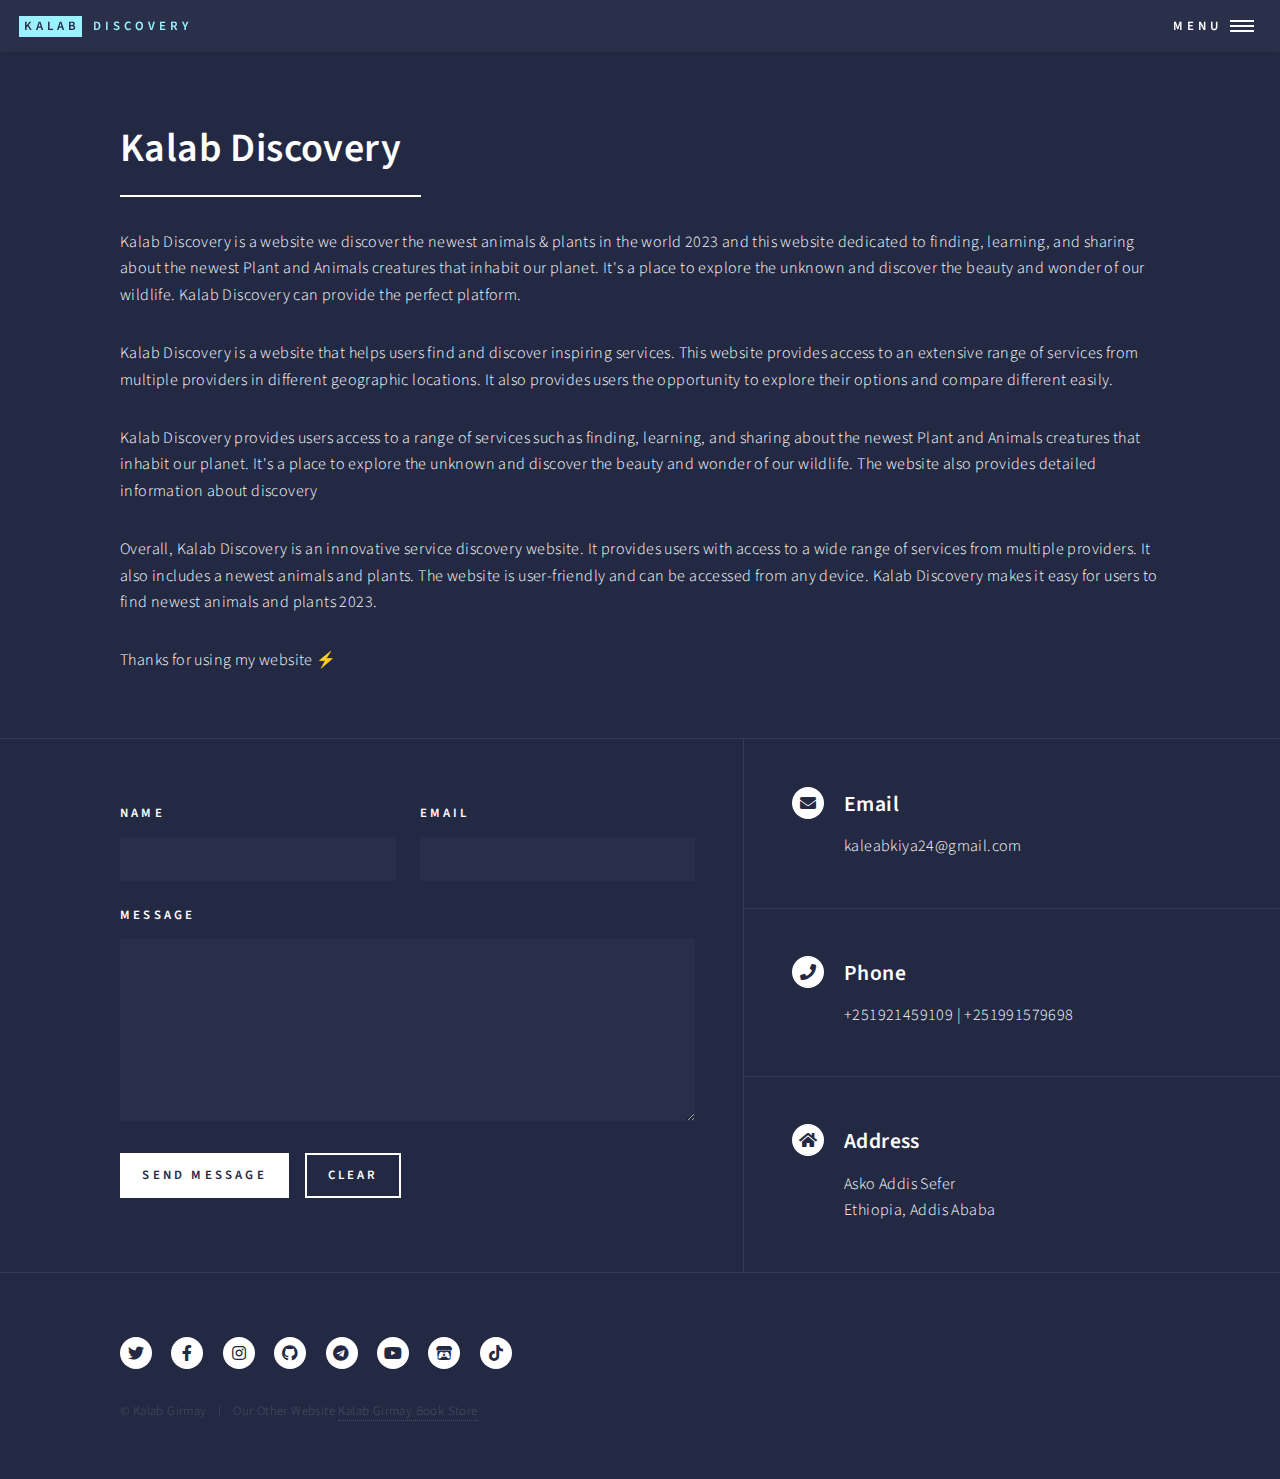
==== about.html @ 13d25054 "Add files via upload" ====
<!DOCTYPE HTML>
<html>
	<head>
		<title>Generic - Forty by HTML5 UP</title>
		<meta charset="utf-8" />
		<meta name="viewport" content="width=device-width, initial-scale=1, user-scalable=no" />
		<link rel="stylesheet" href="assets/css/main.css" />
		<noscript><link rel="stylesheet" href="assets/css/noscript.css" /></noscript>
	</head>
	<body class="is-preload">

		<!-- Wrapper -->
			<div id="wrapper">

				<!-- Header -->
					<header id="header">
						<a href="index.html" class="logo"><strong>Kalab</strong> <span>Discovery</span></a>
						<nav>
							<a href="#menu">Menu</a>
						</nav>
					</header>

				<!-- Menu -->
					<nav id="menu">
						<ul class="links">
							<li><a href="index.html">Home</a></li>
							<li><a href="more.html">More</a></li>
							<li><a href="about.html">About</a></li>
						</ul>
						<ul class="actions stacked">
							<li><a href="more.html" class="button primary fit">Get Started</a></li>
						</ul>
					</nav>

				<!-- Main -->
					<div id="main" class="alt">

						<!-- One -->
							<section id="one">
								<div class="inner">
									<header class="major">
										<h1>Kalab Discovery</h1>
									</header>
									<p>Kalab Discovery is a website we discover the newest animals & plants in the world 2023 and this website dedicated to finding, learning, and sharing about the newest Plant and Animals creatures that inhabit our planet. It's a place to explore the unknown and discover the beauty and wonder of our wildlife. Kalab Discovery can provide the perfect platform.</p>
									<p>Kalab Discovery is a website that helps users find and discover inspiring services. This website provides access to an extensive range of services from multiple providers in different geographic locations. It also provides users the opportunity to explore their options and compare different easily.</p>
									<p>Kalab Discovery provides users access to a range of services such as finding, learning, and sharing about the newest Plant and Animals creatures that inhabit our planet. It's a place to explore the unknown and discover the beauty and wonder of our wildlife. The website also provides detailed information about discovery</p>
									<p>Overall, Kalab Discovery is an innovative service discovery website. It provides users with access to a wide range of services from multiple providers. It also includes a newest animals and plants. The website is user-friendly and can be accessed from any device. Kalab Discovery makes it easy for users to find newest animals and plants 2023.</p>
									<p>Thanks for using my website ⚡</p>
								</div>
							</section>

					</div>

				<!-- Contact -->
					<section id="contact">
						<div class="inner">
							<section>
								<form method="post" action="#">
									<div class="fields">
										<div class="field half">
											<label for="name">Name</label>
											<input type="text" name="name" id="name" />
										</div>
										<div class="field half">
											<label for="email">Email</label>
											<input type="text" name="email" id="email" />
										</div>
										<div class="field">
											<label for="message">Message</label>
											<textarea name="message" id="message" rows="6"></textarea>
										</div>
									</div>
									<ul class="actions">
										<li><input type="submit" value="Send Message" class="primary" /></li>
										<li><input type="reset" value="Clear" /></li>
									</ul>
								</form>
							</section>
							<section class="split">
								<section>
									<div class="contact-method">
										<span class="icon solid alt fa-envelope"></span>
										<h3>Email</h3>
										<span>kaleabkiya24@gmail.com</a>
									</div>
								</section>
								<section>
									<div class="contact-method">
										<span class="icon solid alt fa-phone"></span>
										<h3>Phone</h3>
										<span>+251921459109 | +251991579698</span>
									</div>
								</section>
								<section>
									<div class="contact-method">
										<span class="icon solid alt fa-home"></span>
										<h3>Address</h3>
										<span>Asko Addis Sefer<br />
										Ethiopia, Addis Ababa</span>
									</div>
								</section>
							</section>
						</div>
					</section>

				<!-- Footer -->
					<footer id="footer">
						<div class="inner">
							<ul class="icons">
								<li><a href="https://twitter.com/KingKiya12" class="icon brands alt fa-twitter"><span class="label">Twitter</span></a></li>
								<li><a href="https://www.facebook.com/profile.php?id=100091418760547" class="icon brands alt fa-facebook-f"><span class="label">Facebook</span></a></li>
								<li><a href="https://www.instagram.com/kingkiya22/" class="icon brands alt fa-instagram"><span class="label">Instagram</span></a></li>
								<li><a href="https://github.com/KingKiya" class="icon brands alt fa-github"><span class="label">GitHub</span></a></li>
								<li><a href="http://t.me/kingkiya24" class="icon brands alt fa-telegram"><span class="label">Telegram</span></a></li>
								<li><a href="https://youtube.com/@KingKiya24" class="icon brands alt fa-youtube"><span class="label">Youtube</span></a></li>
								<li><a href="https://kingkiya.itch.io/bcb" class="icon brands alt fa-itch-io"><span class="label">Itch.io</span></a></li>
								<li><a href="https://www.tiktok.com/@kdkiya24" class="icon brands alt fa-tiktok"><span class="label">Tiktok</span></a></li>
							</ul>
							<ul class="copyright">
								<li>&copy; Kalab Girmay</li><li>Our Other Website <a href="https://kingkiya.github.io/KalabGirmayBookStore/">Kalab Girmay Book Store</a></li>
							</ul>
						</div>
					</footer>

			</div>

		<!-- Scripts -->
			<script src="assets/js/jquery.min.js"></script>
			<script src="assets/js/jquery.scrolly.min.js"></script>
			<script src="assets/js/jquery.scrollex.min.js"></script>
			<script src="assets/js/browser.min.js"></script>
			<script src="assets/js/breakpoints.min.js"></script>
			<script src="assets/js/util.js"></script>
			<script src="assets/js/main.js"></script>

	</body>
</html>
---- assets/css/main.css ----
@import url(fontawesome-all.min.css);
@import url("https://fonts.googleapis.com/css?family=Source+Sans+Pro:300,300italic,600,600italic");



html, body, div, span, applet, object,
iframe, h1, h2, h3, h4, h5, h6, p, blockquote,
pre, a, abbr, acronym, address, big, cite,
code, del, dfn, em, img, ins, kbd, q, s, samp,
small, strike, strong, sub, sup, tt, var, b,
u, i, center, dl, dt, dd, ol, ul, li, fieldset,
form, label, legend, table, caption, tbody,
tfoot, thead, tr, th, td, article, aside,
canvas, details, embed, figure, figcaption,
footer, header, hgroup, menu, nav, output, ruby,
section, summary, time, mark, audio, video {
	margin: 0;
	padding: 0;
	border: 0;
	font-size: 100%;
	font: inherit;
	vertical-align: baseline;}

article, aside, details, figcaption, figure,
footer, header, hgroup, menu, nav, section {
	display: block;}

body {
	line-height: 1;
}

ol, ul {
	list-style: none;
}

blockquote, q {
	quotes: none;
}

	blockquote:before, blockquote:after, q:before, q:after {
		content: '';
		content: none;
	}

table {
	border-collapse: collapse;
	border-spacing: 0;
}

body {
	-webkit-text-size-adjust: none;
}

mark {
	background-color: transparent;
	color: inherit;
}

input::-moz-focus-inner {
	border: 0;
	padding: 0;
}

input, select, textarea {
	-moz-appearance: none;
	-webkit-appearance: none;
	-ms-appearance: none;
	appearance: none;
}

/* Basic */

	@-ms-viewport {
		width: device-width;
	}

	body {
		-ms-overflow-style: scrollbar;
	}

	@media screen and (max-width: 480px) {

		html, body {
			min-width: 320px;
		}

	}

	html {
		box-sizing: border-box;
	}

	*, *:before, *:after {
		box-sizing: inherit;
	}

	body {
		background: #242943;
	}

		body.is-preload *, body.is-preload *:before, body.is-preload *:after {
			-moz-animation: none !important;
			-webkit-animation: none !important;
			-ms-animation: none !important;
			animation: none !important;
			-moz-transition: none !important;
			-webkit-transition: none !important;
			-ms-transition: none !important;
			transition: none !important;
		}

/* Type */

	body, input, select, textarea {
		color: #ffffff;
		font-family: "Source Sans Pro", Helvetica, sans-serif;
		font-size: 17pt;
		font-weight: 300;
		letter-spacing: 0.025em;
		line-height: 1.65;
	}

		@media screen and (max-width: 1680px) {

			body, input, select, textarea {
				font-size: 14pt;
			}

		}

		@media screen and (max-width: 1280px) {

			body, input, select, textarea {
				font-size: 12pt;
			}

		}

		@media screen and (max-width: 360px) {

			body, input, select, textarea {
				font-size: 11pt;
			}

		}

	a {
		-moz-transition: color 0.2s ease-in-out, border-bottom-color 0.2s ease-in-out;
		-webkit-transition: color 0.2s ease-in-out, border-bottom-color 0.2s ease-in-out;
		-ms-transition: color 0.2s ease-in-out, border-bottom-color 0.2s ease-in-out;
		transition: color 0.2s ease-in-out, border-bottom-color 0.2s ease-in-out;
		border-bottom: dotted 1px;
		color: inherit;
		text-decoration: none;
	}

		a:hover {
			border-bottom-color: transparent;
			color: #9bf1ff !important;
		}

		a:active {
			color: #53e3fb !important;
		}

	strong, b {
		color: #ffffff;
		font-weight: 600;
	}

	em, i {
		font-style: italic;
	}

	p {
		margin: 0 0 2em 0;
	}

	h1, h2, h3, h4, h5, h6 {
		color: #ffffff;
		font-weight: 600;
		line-height: 1.65;
		margin: 0 0 1em 0;
	}

		h1 a, h2 a, h3 a, h4 a, h5 a, h6 a {
			color: inherit;
			border-bottom: 0;
		}

	h1 {
		font-size: 2.5em;
	}

	h2 {
		font-size: 1.75em;
	}

	h3 {
		font-size: 1.35em;
	}

	h4 {
		font-size: 1.1em;
	}

	h5 {
		font-size: 0.9em;
	}

	h6 {
		font-size: 0.7em;
	}

	@media screen and (max-width: 736px) {

		h1 {
			font-size: 2em;
		}

		h2 {
			font-size: 1.5em;
		}

		h3 {
			font-size: 1.25em;
		}

	}

	sub {
		font-size: 0.8em;
		position: relative;
		top: 0.5em;
	}

	sup {
		font-size: 0.8em;
		position: relative;
		top: -0.5em;
	}

	blockquote {
		border-left: solid 4px rgba(212, 212, 255, 0.1);
		font-style: italic;
		margin: 0 0 2em 0;
		padding: 0.5em 0 0.5em 2em;
	}

	code {
		background: rgba(212, 212, 255, 0.035);
		font-family: "Courier New", monospace;
		font-size: 0.9em;
		margin: 0 0.25em;
		padding: 0.25em 0.65em;
	}

	pre {
		-webkit-overflow-scrolling: touch;
		font-family: "Courier New", monospace;
		font-size: 0.9em;
		margin: 0 0 2em 0;
	}

		pre code {
			display: block;
			line-height: 1.75;
			padding: 1em 1.5em;
			overflow-x: auto;
		}

	hr {
		border: 0;
		border-bottom: solid 1px rgba(212, 212, 255, 0.1);
		margin: 2em 0;
	}

		hr.major {
			margin: 3em 0;
		}

	.align-left {
		text-align: left;
	}

	.align-center {
		text-align: center;
	}

	.align-right {
		text-align: right;
	}

/* Row */

	.row {
		display: flex;
		flex-wrap: wrap;
		box-sizing: border-box;
		align-items: stretch;
	}

		.row > * {
			box-sizing: border-box;
		}

		.row.gtr-uniform > * > :last-child {
			margin-bottom: 0;
		}

		.row.aln-left {
			justify-content: flex-start;
		}

		.row.aln-center {
			justify-content: center;
		}

		.row.aln-right {
			justify-content: flex-end;
		}

		.row.aln-top {
			align-items: flex-start;
		}

		.row.aln-middle {
			align-items: center;
		}

		.row.aln-bottom {
			align-items: flex-end;
		}

		.row > .imp {
			order: -1;
		}

		.row > .col-1 {
			width: 8.33333%;
		}

		.row > .off-1 {
			margin-left: 8.33333%;
		}

		.row > .col-2 {
			width: 16.66667%;
		}

		.row > .off-2 {
			margin-left: 16.66667%;
		}

		.row > .col-3 {
			width: 25%;
		}

		.row > .off-3 {
			margin-left: 25%;
		}

		.row > .col-4 {
			width: 33.33333%;
		}

		.row > .off-4 {
			margin-left: 33.33333%;
		}

		.row > .col-5 {
			width: 41.66667%;
		}

		.row > .off-5 {
			margin-left: 41.66667%;
		}

		.row > .col-6 {
			width: 50%;
		}

		.row > .off-6 {
			margin-left: 50%;
		}

		.row > .col-7 {
			width: 58.33333%;
		}

		.row > .off-7 {
			margin-left: 58.33333%;
		}

		.row > .col-8 {
			width: 66.66667%;
		}

		.row > .off-8 {
			margin-left: 66.66667%;
		}

		.row > .col-9 {
			width: 75%;
		}

		.row > .off-9 {
			margin-left: 75%;
		}

		.row > .col-10 {
			width: 83.33333%;
		}

		.row > .off-10 {
			margin-left: 83.33333%;
		}

		.row > .col-11 {
			width: 91.66667%;
		}

		.row > .off-11 {
			margin-left: 91.66667%;
		}

		.row > .col-12 {
			width: 100%;
		}

		.row > .off-12 {
			margin-left: 100%;
		}

		.row.gtr-0 {
			margin-top: 0;
			margin-left: 0em;
		}

			.row.gtr-0 > * {
				padding: 0 0 0 0em;
			}

			.row.gtr-0.gtr-uniform {
				margin-top: 0em;
			}

				.row.gtr-0.gtr-uniform > * {
					padding-top: 0em;
				}

		.row.gtr-25 {
			margin-top: 0;
			margin-left: -0.5em;
		}

			.row.gtr-25 > * {
				padding: 0 0 0 0.5em;
			}

			.row.gtr-25.gtr-uniform {
				margin-top: -0.5em;
			}

				.row.gtr-25.gtr-uniform > * {
					padding-top: 0.5em;
				}

		.row.gtr-50 {
			margin-top: 0;
			margin-left: -1em;
		}

			.row.gtr-50 > * {
				padding: 0 0 0 1em;
			}

			.row.gtr-50.gtr-uniform {
				margin-top: -1em;
			}

				.row.gtr-50.gtr-uniform > * {
					padding-top: 1em;
				}

		.row {
			margin-top: 0;
			margin-left: -2em;
		}

			.row > * {
				padding: 0 0 0 2em;
			}

			.row.gtr-uniform {
				margin-top: -2em;
			}

				.row.gtr-uniform > * {
					padding-top: 2em;
				}

		.row.gtr-150 {
			margin-top: 0;
			margin-left: -3em;
		}

			.row.gtr-150 > * {
				padding: 0 0 0 3em;
			}

			.row.gtr-150.gtr-uniform {
				margin-top: -3em;
			}

				.row.gtr-150.gtr-uniform > * {
					padding-top: 3em;
				}

		.row.gtr-200 {
			margin-top: 0;
			margin-left: -4em;
		}

			.row.gtr-200 > * {
				padding: 0 0 0 4em;
			}

			.row.gtr-200.gtr-uniform {
				margin-top: -4em;
			}

				.row.gtr-200.gtr-uniform > * {
					padding-top: 4em;
				}

		@media screen and (max-width: 1680px) {

			.row {
				display: flex;
				flex-wrap: wrap;
				box-sizing: border-box;
				align-items: stretch;
			}

				.row > * {
					box-sizing: border-box;
				}

				.row.gtr-uniform > * > :last-child {
					margin-bottom: 0;
				}

				.row.aln-left {
					justify-content: flex-start;
				}

				.row.aln-center {
					justify-content: center;
				}

				.row.aln-right {
					justify-content: flex-end;
				}

				.row.aln-top {
					align-items: flex-start;
				}

				.row.aln-middle {
					align-items: center;
				}

				.row.aln-bottom {
					align-items: flex-end;
				}

				.row > .imp-xlarge {
					order: -1;
				}

				.row > .col-1-xlarge {
					width: 8.33333%;
				}

				.row > .off-1-xlarge {
					margin-left: 8.33333%;
				}

				.row > .col-2-xlarge {
					width: 16.66667%;
				}

				.row > .off-2-xlarge {
					margin-left: 16.66667%;
				}

				.row > .col-3-xlarge {
					width: 25%;
				}

				.row > .off-3-xlarge {
					margin-left: 25%;
				}

				.row > .col-4-xlarge {
					width: 33.33333%;
				}

				.row > .off-4-xlarge {
					margin-left: 33.33333%;
				}

				.row > .col-5-xlarge {
					width: 41.66667%;
				}

				.row > .off-5-xlarge {
					margin-left: 41.66667%;
				}

				.row > .col-6-xlarge {
					width: 50%;
				}

				.row > .off-6-xlarge {
					margin-left: 50%;
				}

				.row > .col-7-xlarge {
					width: 58.33333%;
				}

				.row > .off-7-xlarge {
					margin-left: 58.33333%;
				}

				.row > .col-8-xlarge {
					width: 66.66667%;
				}

				.row > .off-8-xlarge {
					margin-left: 66.66667%;
				}

				.row > .col-9-xlarge {
					width: 75%;
				}

				.row > .off-9-xlarge {
					margin-left: 75%;
				}

				.row > .col-10-xlarge {
					width: 83.33333%;
				}

				.row > .off-10-xlarge {
					margin-left: 83.33333%;
				}

				.row > .col-11-xlarge {
					width: 91.66667%;
				}

				.row > .off-11-xlarge {
					margin-left: 91.66667%;
				}

				.row > .col-12-xlarge {
					width: 100%;
				}

				.row > .off-12-xlarge {
					margin-left: 100%;
				}

				.row.gtr-0 {
					margin-top: 0;
					margin-left: 0em;
				}

					.row.gtr-0 > * {
						padding: 0 0 0 0em;
					}

					.row.gtr-0.gtr-uniform {
						margin-top: 0em;
					}

						.row.gtr-0.gtr-uniform > * {
							padding-top: 0em;
						}

				.row.gtr-25 {
					margin-top: 0;
					margin-left: -0.5em;
				}

					.row.gtr-25 > * {
						padding: 0 0 0 0.5em;
					}

					.row.gtr-25.gtr-uniform {
						margin-top: -0.5em;
					}

						.row.gtr-25.gtr-uniform > * {
							padding-top: 0.5em;
						}

				.row.gtr-50 {
					margin-top: 0;
					margin-left: -1em;
				}

					.row.gtr-50 > * {
						padding: 0 0 0 1em;
					}

					.row.gtr-50.gtr-uniform {
						margin-top: -1em;
					}

						.row.gtr-50.gtr-uniform > * {
							padding-top: 1em;
						}

				.row {
					margin-top: 0;
					margin-left: -2em;
				}

					.row > * {
						padding: 0 0 0 2em;
					}

					.row.gtr-uniform {
						margin-top: -2em;
					}

						.row.gtr-uniform > * {
							padding-top: 2em;
						}

				.row.gtr-150 {
					margin-top: 0;
					margin-left: -3em;
				}

					.row.gtr-150 > * {
						padding: 0 0 0 3em;
					}

					.row.gtr-150.gtr-uniform {
						margin-top: -3em;
					}

						.row.gtr-150.gtr-uniform > * {
							padding-top: 3em;
						}

				.row.gtr-200 {
					margin-top: 0;
					margin-left: -4em;
				}

					.row.gtr-200 > * {
						padding: 0 0 0 4em;
					}

					.row.gtr-200.gtr-uniform {
						margin-top: -4em;
					}

						.row.gtr-200.gtr-uniform > * {
							padding-top: 4em;
						}

		}

		@media screen and (max-width: 1280px) {

			.row {
				display: flex;
				flex-wrap: wrap;
				box-sizing: border-box;
				align-items: stretch;
			}

				.row > * {
					box-sizing: border-box;
				}

				.row.gtr-uniform > * > :last-child {
					margin-bottom: 0;
				}

				.row.aln-left {
					justify-content: flex-start;
				}

				.row.aln-center {
					justify-content: center;
				}

				.row.aln-right {
					justify-content: flex-end;
				}

				.row.aln-top {
					align-items: flex-start;
				}

				.row.aln-middle {
					align-items: center;
				}

				.row.aln-bottom {
					align-items: flex-end;
				}

				.row > .imp-large {
					order: -1;
				}

				.row > .col-1-large {
					width: 8.33333%;
				}

				.row > .off-1-large {
					margin-left: 8.33333%;
				}

				.row > .col-2-large {
					width: 16.66667%;
				}

				.row > .off-2-large {
					margin-left: 16.66667%;
				}

				.row > .col-3-large {
					width: 25%;
				}

				.row > .off-3-large {
					margin-left: 25%;
				}

				.row > .col-4-large {
					width: 33.33333%;
				}

				.row > .off-4-large {
					margin-left: 33.33333%;
				}

				.row > .col-5-large {
					width: 41.66667%;
				}

				.row > .off-5-large {
					margin-left: 41.66667%;
				}

				.row > .col-6-large {
					width: 50%;
				}

				.row > .off-6-large {
					margin-left: 50%;
				}

				.row > .col-7-large {
					width: 58.33333%;
				}

				.row > .off-7-large {
					margin-left: 58.33333%;
				}

				.row > .col-8-large {
					width: 66.66667%;
				}

				.row > .off-8-large {
					margin-left: 66.66667%;
				}

				.row > .col-9-large {
					width: 75%;
				}

				.row > .off-9-large {
					margin-left: 75%;
				}

				.row > .col-10-large {
					width: 83.33333%;
				}

				.row > .off-10-large {
					margin-left: 83.33333%;
				}

				.row > .col-11-large {
					width: 91.66667%;
				}

				.row > .off-11-large {
					margin-left: 91.66667%;
				}

				.row > .col-12-large {
					width: 100%;
				}

				.row > .off-12-large {
					margin-left: 100%;
				}

				.row.gtr-0 {
					margin-top: 0;
					margin-left: 0em;
				}

					.row.gtr-0 > * {
						padding: 0 0 0 0em;
					}

					.row.gtr-0.gtr-uniform {
						margin-top: 0em;
					}

						.row.gtr-0.gtr-uniform > * {
							padding-top: 0em;
						}

				.row.gtr-25 {
					margin-top: 0;
					margin-left: -0.375em;
				}

					.row.gtr-25 > * {
						padding: 0 0 0 0.375em;
					}

					.row.gtr-25.gtr-uniform {
						margin-top: -0.375em;
					}

						.row.gtr-25.gtr-uniform > * {
							padding-top: 0.375em;
						}

				.row.gtr-50 {
					margin-top: 0;
					margin-left: -0.75em;
				}

					.row.gtr-50 > * {
						padding: 0 0 0 0.75em;
					}

					.row.gtr-50.gtr-uniform {
						margin-top: -0.75em;
					}

						.row.gtr-50.gtr-uniform > * {
							padding-top: 0.75em;
						}

				.row {
					margin-top: 0;
					margin-left: -1.5em;
				}

					.row > * {
						padding: 0 0 0 1.5em;
					}

					.row.gtr-uniform {
						margin-top: -1.5em;
					}

						.row.gtr-uniform > * {
							padding-top: 1.5em;
						}

				.row.gtr-150 {
					margin-top: 0;
					margin-left: -2.25em;
				}

					.row.gtr-150 > * {
						padding: 0 0 0 2.25em;
					}

					.row.gtr-150.gtr-uniform {
						margin-top: -2.25em;
					}

						.row.gtr-150.gtr-uniform > * {
							padding-top: 2.25em;
						}

				.row.gtr-200 {
					margin-top: 0;
					margin-left: -3em;
				}

					.row.gtr-200 > * {
						padding: 0 0 0 3em;
					}

					.row.gtr-200.gtr-uniform {
						margin-top: -3em;
					}

						.row.gtr-200.gtr-uniform > * {
							padding-top: 3em;
						}

		}

		@media screen and (max-width: 980px) {

			.row {
				display: flex;
				flex-wrap: wrap;
				box-sizing: border-box;
				align-items: stretch;
			}

				.row > * {
					box-sizing: border-box;
				}

				.row.gtr-uniform > * > :last-child {
					margin-bottom: 0;
				}

				.row.aln-left {
					justify-content: flex-start;
				}

				.row.aln-center {
					justify-content: center;
				}

				.row.aln-right {
					justify-content: flex-end;
				}

				.row.aln-top {
					align-items: flex-start;
				}

				.row.aln-middle {
					align-items: center;
				}

				.row.aln-bottom {
					align-items: flex-end;
				}

				.row > .imp-medium {
					order: -1;
				}

				.row > .col-1-medium {
					width: 8.33333%;
				}

				.row > .off-1-medium {
					margin-left: 8.33333%;
				}

				.row > .col-2-medium {
					width: 16.66667%;
				}

				.row > .off-2-medium {
					margin-left: 16.66667%;
				}

				.row > .col-3-medium {
					width: 25%;
				}

				.row > .off-3-medium {
					margin-left: 25%;
				}

				.row > .col-4-medium {
					width: 33.33333%;
				}

				.row > .off-4-medium {
					margin-left: 33.33333%;
				}

				.row > .col-5-medium {
					width: 41.66667%;
				}

				.row > .off-5-medium {
					margin-left: 41.66667%;
				}

				.row > .col-6-medium {
					width: 50%;
				}

				.row > .off-6-medium {
					margin-left: 50%;
				}

				.row > .col-7-medium {
					width: 58.33333%;
				}

				.row > .off-7-medium {
					margin-left: 58.33333%;
				}

				.row > .col-8-medium {
					width: 66.66667%;
				}

				.row > .off-8-medium {
					margin-left: 66.66667%;
				}

				.row > .col-9-medium {
					width: 75%;
				}

				.row > .off-9-medium {
					margin-left: 75%;
				}

				.row > .col-10-medium {
					width: 83.33333%;
				}

				.row > .off-10-medium {
					margin-left: 83.33333%;
				}

				.row > .col-11-medium {
					width: 91.66667%;
				}

				.row > .off-11-medium {
					margin-left: 91.66667%;
				}

				.row > .col-12-medium {
					width: 100%;
				}

				.row > .off-12-medium {
					margin-left: 100%;
				}

				.row.gtr-0 {
					margin-top: 0;
					margin-left: 0em;
				}

					.row.gtr-0 > * {
						padding: 0 0 0 0em;
					}

					.row.gtr-0.gtr-uniform {
						margin-top: 0em;
					}

						.row.gtr-0.gtr-uniform > * {
							padding-top: 0em;
						}

				.row.gtr-25 {
					margin-top: 0;
					margin-left: -0.375em;
				}

					.row.gtr-25 > * {
						padding: 0 0 0 0.375em;
					}

					.row.gtr-25.gtr-uniform {
						margin-top: -0.375em;
					}

						.row.gtr-25.gtr-uniform > * {
							padding-top: 0.375em;
						}

				.row.gtr-50 {
					margin-top: 0;
					margin-left: -0.75em;
				}

					.row.gtr-50 > * {
						padding: 0 0 0 0.75em;
					}

					.row.gtr-50.gtr-uniform {
						margin-top: -0.75em;
					}

						.row.gtr-50.gtr-uniform > * {
							padding-top: 0.75em;
						}

				.row {
					margin-top: 0;
					margin-left: -1.5em;
				}

					.row > * {
						padding: 0 0 0 1.5em;
					}

					.row.gtr-uniform {
						margin-top: -1.5em;
					}

						.row.gtr-uniform > * {
							padding-top: 1.5em;
						}

				.row.gtr-150 {
					margin-top: 0;
					margin-left: -2.25em;
				}

					.row.gtr-150 > * {
						padding: 0 0 0 2.25em;
					}

					.row.gtr-150.gtr-uniform {
						margin-top: -2.25em;
					}

						.row.gtr-150.gtr-uniform > * {
							padding-top: 2.25em;
						}

				.row.gtr-200 {
					margin-top: 0;
					margin-left: -3em;
				}

					.row.gtr-200 > * {
						padding: 0 0 0 3em;
					}

					.row.gtr-200.gtr-uniform {
						margin-top: -3em;
					}

						.row.gtr-200.gtr-uniform > * {
							padding-top: 3em;
						}

		}

		@media screen and (max-width: 736px) {

			.row {
				display: flex;
				flex-wrap: wrap;
				box-sizing: border-box;
				align-items: stretch;
			}

				.row > * {
					box-sizing: border-box;
				}

				.row.gtr-uniform > * > :last-child {
					margin-bottom: 0;
				}

				.row.aln-left {
					justify-content: flex-start;
				}

				.row.aln-center {
					justify-content: center;
				}

				.row.aln-right {
					justify-content: flex-end;
				}

				.row.aln-top {
					align-items: flex-start;
				}

				.row.aln-middle {
					align-items: center;
				}

				.row.aln-bottom {
					align-items: flex-end;
				}

				.row > .imp-small {
					order: -1;
				}

				.row > .col-1-small {
					width: 8.33333%;
				}

				.row > .off-1-small {
					margin-left: 8.33333%;
				}

				.row > .col-2-small {
					width: 16.66667%;
				}

				.row > .off-2-small {
					margin-left: 16.66667%;
				}

				.row > .col-3-small {
					width: 25%;
				}

				.row > .off-3-small {
					margin-left: 25%;
				}

				.row > .col-4-small {
					width: 33.33333%;
				}

				.row > .off-4-small {
					margin-left: 33.33333%;
				}

				.row > .col-5-small {
					width: 41.66667%;
				}

				.row > .off-5-small {
					margin-left: 41.66667%;
				}

				.row > .col-6-small {
					width: 50%;
				}

				.row > .off-6-small {
					margin-left: 50%;
				}

				.row > .col-7-small {
					width: 58.33333%;
				}

				.row > .off-7-small {
					margin-left: 58.33333%;
				}

				.row > .col-8-small {
					width: 66.66667%;
				}

				.row > .off-8-small {
					margin-left: 66.66667%;
				}

				.row > .col-9-small {
					width: 75%;
				}

				.row > .off-9-small {
					margin-left: 75%;
				}

				.row > .col-10-small {
					width: 83.33333%;
				}

				.row > .off-10-small {
					margin-left: 83.33333%;
				}

				.row > .col-11-small {
					width: 91.66667%;
				}

				.row > .off-11-small {
					margin-left: 91.66667%;
				}

				.row > .col-12-small {
					width: 100%;
				}

				.row > .off-12-small {
					margin-left: 100%;
				}

				.row.gtr-0 {
					margin-top: 0;
					margin-left: 0em;
				}

					.row.gtr-0 > * {
						padding: 0 0 0 0em;
					}

					.row.gtr-0.gtr-uniform {
						margin-top: 0em;
					}

						.row.gtr-0.gtr-uniform > * {
							padding-top: 0em;
						}

				.row.gtr-25 {
					margin-top: 0;
					margin-left: -0.3125em;
				}

					.row.gtr-25 > * {
						padding: 0 0 0 0.3125em;
					}

					.row.gtr-25.gtr-uniform {
						margin-top: -0.3125em;
					}

						.row.gtr-25.gtr-uniform > * {
							padding-top: 0.3125em;
						}

				.row.gtr-50 {
					margin-top: 0;
					margin-left: -0.625em;
				}

					.row.gtr-50 > * {
						padding: 0 0 0 0.625em;
					}

					.row.gtr-50.gtr-uniform {
						margin-top: -0.625em;
					}

						.row.gtr-50.gtr-uniform > * {
							padding-top: 0.625em;
						}

				.row {
					margin-top: 0;
					margin-left: -1.25em;
				}

					.row > * {
						padding: 0 0 0 1.25em;
					}

					.row.gtr-uniform {
						margin-top: -1.25em;
					}

						.row.gtr-uniform > * {
							padding-top: 1.25em;
						}

				.row.gtr-150 {
					margin-top: 0;
					margin-left: -1.875em;
				}

					.row.gtr-150 > * {
						padding: 0 0 0 1.875em;
					}

					.row.gtr-150.gtr-uniform {
						margin-top: -1.875em;
					}

						.row.gtr-150.gtr-uniform > * {
							padding-top: 1.875em;
						}

				.row.gtr-200 {
					margin-top: 0;
					margin-left: -2.5em;
				}

					.row.gtr-200 > * {
						padding: 0 0 0 2.5em;
					}

					.row.gtr-200.gtr-uniform {
						margin-top: -2.5em;
					}

						.row.gtr-200.gtr-uniform > * {
							padding-top: 2.5em;
						}

		}

		@media screen and (max-width: 480px) {

			.row {
				display: flex;
				flex-wrap: wrap;
				box-sizing: border-box;
				align-items: stretch;
			}

				.row > * {
					box-sizing: border-box;
				}

				.row.gtr-uniform > * > :last-child {
					margin-bottom: 0;
				}

				.row.aln-left {
					justify-content: flex-start;
				}

				.row.aln-center {
					justify-content: center;
				}

				.row.aln-right {
					justify-content: flex-end;
				}

				.row.aln-top {
					align-items: flex-start;
				}

				.row.aln-middle {
					align-items: center;
				}

				.row.aln-bottom {
					align-items: flex-end;
				}

				.row > .imp-xsmall {
					order: -1;
				}

				.row > .col-1-xsmall {
					width: 8.33333%;
				}

				.row > .off-1-xsmall {
					margin-left: 8.33333%;
				}

				.row > .col-2-xsmall {
					width: 16.66667%;
				}

				.row > .off-2-xsmall {
					margin-left: 16.66667%;
				}

				.row > .col-3-xsmall {
					width: 25%;
				}

				.row > .off-3-xsmall {
					margin-left: 25%;
				}

				.row > .col-4-xsmall {
					width: 33.33333%;
				}

				.row > .off-4-xsmall {
					margin-left: 33.33333%;
				}

				.row > .col-5-xsmall {
					width: 41.66667%;
				}

				.row > .off-5-xsmall {
					margin-left: 41.66667%;
				}

				.row > .col-6-xsmall {
					width: 50%;
				}

				.row > .off-6-xsmall {
					margin-left: 50%;
				}

				.row > .col-7-xsmall {
					width: 58.33333%;
				}

				.row > .off-7-xsmall {
					margin-left: 58.33333%;
				}

				.row > .col-8-xsmall {
					width: 66.66667%;
				}

				.row > .off-8-xsmall {
					margin-left: 66.66667%;
				}

				.row > .col-9-xsmall {
					width: 75%;
				}

				.row > .off-9-xsmall {
					margin-left: 75%;
				}

				.row > .col-10-xsmall {
					width: 83.33333%;
				}

				.row > .off-10-xsmall {
					margin-left: 83.33333%;
				}

				.row > .col-11-xsmall {
					width: 91.66667%;
				}

				.row > .off-11-xsmall {
					margin-left: 91.66667%;
				}

				.row > .col-12-xsmall {
					width: 100%;
				}

				.row > .off-12-xsmall {
					margin-left: 100%;
				}

				.row.gtr-0 {
					margin-top: 0;
					margin-left: 0em;
				}

					.row.gtr-0 > * {
						padding: 0 0 0 0em;
					}

					.row.gtr-0.gtr-uniform {
						margin-top: 0em;
					}

						.row.gtr-0.gtr-uniform > * {
							padding-top: 0em;
						}

				.row.gtr-25 {
					margin-top: 0;
					margin-left: -0.3125em;
				}

					.row.gtr-25 > * {
						padding: 0 0 0 0.3125em;
					}

					.row.gtr-25.gtr-uniform {
						margin-top: -0.3125em;
					}

						.row.gtr-25.gtr-uniform > * {
							padding-top: 0.3125em;
						}

				.row.gtr-50 {
					margin-top: 0;
					margin-left: -0.625em;
				}

					.row.gtr-50 > * {
						padding: 0 0 0 0.625em;
					}

					.row.gtr-50.gtr-uniform {
						margin-top: -0.625em;
					}

						.row.gtr-50.gtr-uniform > * {
							padding-top: 0.625em;
						}

				.row {
					margin-top: 0;
					margin-left: -1.25em;
				}

					.row > * {
						padding: 0 0 0 1.25em;
					}

					.row.gtr-uniform {
						margin-top: -1.25em;
					}

						.row.gtr-uniform > * {
							padding-top: 1.25em;
						}

				.row.gtr-150 {
					margin-top: 0;
					margin-left: -1.875em;
				}

					.row.gtr-150 > * {
						padding: 0 0 0 1.875em;
					}

					.row.gtr-150.gtr-uniform {
						margin-top: -1.875em;
					}

						.row.gtr-150.gtr-uniform > * {
							padding-top: 1.875em;
						}

				.row.gtr-200 {
					margin-top: 0;
					margin-left: -2.5em;
				}

					.row.gtr-200 > * {
						padding: 0 0 0 2.5em;
					}

					.row.gtr-200.gtr-uniform {
						margin-top: -2.5em;
					}

						.row.gtr-200.gtr-uniform > * {
							padding-top: 2.5em;
						}

		}

/* Section/Article */

	section.special, article.special {
		text-align: center;
	}

	header.major {
		width: -moz-max-content;
		width: -webkit-max-content;
		width: -ms-max-content;
		width: max-content;
		margin-bottom: 2em;
	}

		header.major > :first-child {
			margin-bottom: 0;
			width: calc(100% + 0.5em);
		}

			header.major > :first-child:after {
				content: '';
				background-color: #ffffff;
				display: block;
				height: 2px;
				margin: 0.325em 0 0.5em 0;
				width: 100%;
			}

		header.major > p {
			font-size: 0.7em;
			font-weight: 600;
			letter-spacing: 0.25em;
			margin-bottom: 0;
			text-transform: uppercase;
		}

		body.is-ie header.major > :first-child:after {
			max-width: 9em;
		}

		body.is-ie header.major > h1:after {
			max-width: 100% !important;
		}

	@media screen and (max-width: 736px) {

		header.major > p br {
			display: none;
		}

	}

/* Form */

	form {
		margin: 0 0 2em 0;
	}

		form > :last-child {
			margin-bottom: 0;
		}

		form > .fields {
			display: -moz-flex;
			display: -webkit-flex;
			display: -ms-flex;
			display: flex;
			-moz-flex-wrap: wrap;
			-webkit-flex-wrap: wrap;
			-ms-flex-wrap: wrap;
			flex-wrap: wrap;
			width: calc(100% + 3em);
			margin: -1.5em 0 2em -1.5em;
		}

			form > .fields > .field {
				-moz-flex-grow: 0;
				-webkit-flex-grow: 0;
				-ms-flex-grow: 0;
				flex-grow: 0;
				-moz-flex-shrink: 0;
				-webkit-flex-shrink: 0;
				-ms-flex-shrink: 0;
				flex-shrink: 0;
				padding: 1.5em 0 0 1.5em;
				width: calc(100% - 1.5em);
			}

				form > .fields > .field.half {
					width: calc(50% - 0.75em);
				}

				form > .fields > .field.third {
					width: calc(100%/3 - 0.5em);
				}

				form > .fields > .field.quarter {
					width: calc(25% - 0.375em);
				}

		@media screen and (max-width: 480px) {

			form > .fields {
				width: calc(100% + 3em);
				margin: -1.5em 0 2em -1.5em;
			}

				form > .fields > .field {
					padding: 1.5em 0 0 1.5em;
					width: calc(100% - 1.5em);
				}

					form > .fields > .field.half {
						width: calc(100% - 1.5em);
					}

					form > .fields > .field.third {
						width: calc(100% - 1.5em);
					}

					form > .fields > .field.quarter {
						width: calc(100% - 1.5em);
					}

		}

	label {
		color: #ffffff;
		display: block;
		font-size: 0.8em;
		font-weight: 600;
		letter-spacing: 0.25em;
		margin: 0 0 1em 0;
		text-transform: uppercase;
	}

	input[type="text"],
	input[type="password"],
	input[type="email"],
	input[type="tel"],
	input[type="search"],
	input[type="url"],
	select,
	textarea {
		-moz-appearance: none;
		-webkit-appearance: none;
		-ms-appearance: none;
		appearance: none;
		background: rgba(212, 212, 255, 0.035);
		border: none;
		border-radius: 0;
		color: inherit;
		display: block;
		outline: 0;
		padding: 0 1em;
		text-decoration: none;
		width: 100%;
	}

		input[type="text"]:invalid,
		input[type="password"]:invalid,
		input[type="email"]:invalid,
		input[type="tel"]:invalid,
		input[type="search"]:invalid,
		input[type="url"]:invalid,
		select:invalid,
		textarea:invalid {
			box-shadow: none;
		}

		input[type="text"]:focus,
		input[type="password"]:focus,
		input[type="email"]:focus,
		input[type="tel"]:focus,
		input[type="search"]:focus,
		input[type="url"]:focus,
		select:focus,
		textarea:focus {
			border-color: #9bf1ff;
			box-shadow: 0 0 0 2px #9bf1ff;
		}

	select {
		background-image: url("data:image/svg+xml;charset=utf8,%3Csvg xmlns='http://www.w3.org/2000/svg' width='40' height='40' preserveAspectRatio='none' viewBox='0 0 40 40'%3E%3Cpath d='M9.4,12.3l10.4,10.4l10.4-10.4c0.2-0.2,0.5-0.4,0.9-0.4c0.3,0,0.6,0.1,0.9,0.4l3.3,3.3c0.2,0.2,0.4,0.5,0.4,0.9 c0,0.4-0.1,0.6-0.4,0.9L20.7,31.9c-0.2,0.2-0.5,0.4-0.9,0.4c-0.3,0-0.6-0.1-0.9-0.4L4.3,17.3c-0.2-0.2-0.4-0.5-0.4-0.9 c0-0.4,0.1-0.6,0.4-0.9l3.3-3.3c0.2-0.2,0.5-0.4,0.9-0.4S9.1,12.1,9.4,12.3z' fill='rgba(212, 212, 255, 0.1)' /%3E%3C/svg%3E");
		background-size: 1.25rem;
		background-repeat: no-repeat;
		background-position: calc(100% - 1rem) center;
		height: 2.75em;
		padding-right: 2.75em;
		text-overflow: ellipsis;
	}

		select option {
			color: #ffffff;
			background: #242943;
		}

		select:focus::-ms-value {
			background-color: transparent;
		}

		select::-ms-expand {
			display: none;
		}

	input[type="text"],
	input[type="password"],
	input[type="email"],
	input[type="tel"],
	input[type="search"],
	input[type="url"],
	select {
		height: 2.75em;
	}

	textarea {
		padding: 0.75em 1em;
	}

	input[type="checkbox"],
	input[type="radio"] {
		-moz-appearance: none;
		-webkit-appearance: none;
		-ms-appearance: none;
		appearance: none;
		display: block;
		float: left;
		margin-right: -2em;
		opacity: 0;
		width: 1em;
		z-index: -1;
	}

		input[type="checkbox"] + label,
		input[type="radio"] + label {
			text-decoration: none;
			color: #ffffff;
			cursor: pointer;
			display: inline-block;
			font-weight: 300;
			padding-left: 2.65em;
			padding-right: 0.75em;
			position: relative;
		}

			input[type="checkbox"] + label:before,
			input[type="radio"] + label:before {
				-moz-osx-font-smoothing: grayscale;
				-webkit-font-smoothing: antialiased;
				display: inline-block;
				font-style: normal;
				font-variant: normal;
				text-rendering: auto;
				line-height: 1;
				text-transform: none !important;
				font-family: 'Font Awesome 5 Free';
				font-weight: 900;
			}

			input[type="checkbox"] + label:before,
			input[type="radio"] + label:before {
				background: rgba(212, 212, 255, 0.035);
				content: '';
				display: inline-block;
				font-size: 0.8em;
				height: 2.0625em;
				left: 0;
				letter-spacing: 0;
				line-height: 2.0625em;
				position: absolute;
				text-align: center;
				top: 0;
				width: 2.0625em;
			}

		input[type="checkbox"]:checked + label:before,
		input[type="radio"]:checked + label:before {
			background: #ffffff;
			border-color: #9bf1ff;
			content: '\f00c';
			color: #242943;
		}

		input[type="checkbox"]:focus + label:before,
		input[type="radio"]:focus + label:before {
			box-shadow: 0 0 0 2px #9bf1ff;
		}

	input[type="radio"] + label:before {
		border-radius: 100%;
	}

	::-webkit-input-placeholder {
		color: rgba(244, 244, 255, 0.2) !important;
		opacity: 1.0;
	}

	:-moz-placeholder {
		color: rgba(244, 244, 255, 0.2) !important;
		opacity: 1.0;
	}

	::-moz-placeholder {
		color: rgba(244, 244, 255, 0.2) !important;
		opacity: 1.0;
	}

	:-ms-input-placeholder {
		color: rgba(244, 244, 255, 0.2) !important;
		opacity: 1.0;
	}

/* Box */

	.box {
		border: solid 1px rgba(212, 212, 255, 0.1);
		margin-bottom: 2em;
		padding: 1.5em;
	}

		.box > :last-child,
		.box > :last-child > :last-child,
		.box > :last-child > :last-child > :last-child {
			margin-bottom: 0;
		}

		.box.alt {
			border: 0;
			border-radius: 0;
			padding: 0;
		}

/* Icon */

	.icon {
		text-decoration: none;
		border-bottom: none;
		position: relative;
	}

		.icon:before {
			-moz-osx-font-smoothing: grayscale;
			-webkit-font-smoothing: antialiased;
			display: inline-block;
			font-style: normal;
			font-variant: normal;
			text-rendering: auto;
			line-height: 1;
			text-transform: none !important;
			font-family: 'Font Awesome 5 Free';
			font-weight: 400;
		}

		.icon > .label {
			display: none;
		}

		.icon:before {
			line-height: inherit;
		}

		.icon.solid:before {
			font-weight: 900;
		}

		.icon.brands:before {
			font-family: 'Font Awesome 5 Brands';
		}

		.icon.alt:before {
			background-color: #ffffff;
			border-radius: 100%;
			color: #242943;
			display: inline-block;
			height: 2em;
			line-height: 2em;
			text-align: center;
			width: 2em;
		}

	a.icon.alt:before {
		-moz-transition: background-color 0.2s ease-in-out;
		-webkit-transition: background-color 0.2s ease-in-out;
		-ms-transition: background-color 0.2s ease-in-out;
		transition: background-color 0.2s ease-in-out;
	}

	a.icon.alt:hover:before {
		background-color: #6fc3df;
	}

	a.icon.alt:active:before {
		background-color: #37a6cb;
	}

/* Image */

	.image {
		border: 0;
		display: inline-block;
		position: relative;
	}

		.image img {
			display: block;
		}

		.image.left, .image.right {
			max-width: 30%;
		}

			.image.left img, .image.right img {
				width: 100%;
			}

		.image.left {
			float: left;
			margin: 0 1.5em 1.25em 0;
			top: 0.25em;
		}

		.image.right {
			float: right;
			margin: 0 0 1.25em 1.5em;
			top: 0.25em;
		}

		.image.fit {
			display: block;
			margin: 0 0 2em 0;
			width: 100%;
		}

			.image.fit img {
				width: 100%;
			}

		.image.main {
			display: block;
			margin: 2.5em 0;
			width: 100%;
		}

			.image.main img {
				width: 100%;
			}

			@media screen and (max-width: 736px) {

				.image.main {
					margin: 1.5em 0;
				}

			}

/* List */

	ol {
		list-style: decimal;
		margin: 0 0 2em 0;
		padding-left: 1.25em;
	}

		ol li {
			padding-left: 0.25em;
		}

	ul {
		list-style: disc;
		margin: 0 0 2em 0;
		padding-left: 1em;
	}

		ul li {
			padding-left: 0.5em;
		}

		ul.alt {
			list-style: none;
			padding-left: 0;
		}

			ul.alt li {
				border-top: solid 1px rgba(212, 212, 255, 0.1);
				padding: 0.5em 0;
			}

				ul.alt li:first-child {
					border-top: 0;
					padding-top: 0;
				}

	dl {
		margin: 0 0 2em 0;
	}

		dl dt {
			display: block;
			font-weight: 600;
			margin: 0 0 1em 0;
		}

		dl dd {
			margin-left: 2em;
		}

/* Actions */

	ul.actions {
		display: -moz-flex;
		display: -webkit-flex;
		display: -ms-flex;
		display: flex;
		cursor: default;
		list-style: none;
		margin-left: -1em;
		padding-left: 0;
	}

		ul.actions li {
			padding: 0 0 0 1em;
			vertical-align: middle;
		}

		ul.actions.special {
			-moz-justify-content: center;
			-webkit-justify-content: center;
			-ms-justify-content: center;
			justify-content: center;
			width: 100%;
			margin-left: 0;
		}

			ul.actions.special li:first-child {
				padding-left: 0;
			}

		ul.actions.stacked {
			-moz-flex-direction: column;
			-webkit-flex-direction: column;
			-ms-flex-direction: column;
			flex-direction: column;
			margin-left: 0;
		}

			ul.actions.stacked li {
				padding: 1.3em 0 0 0;
			}

				ul.actions.stacked li:first-child {
					padding-top: 0;
				}

		ul.actions.fit {
			width: calc(100% + 1em);
		}

			ul.actions.fit li {
				-moz-flex-grow: 1;
				-webkit-flex-grow: 1;
				-ms-flex-grow: 1;
				flex-grow: 1;
				-moz-flex-shrink: 1;
				-webkit-flex-shrink: 1;
				-ms-flex-shrink: 1;
				flex-shrink: 1;
				width: 100%;
			}

				ul.actions.fit li > * {
					width: 100%;
				}

			ul.actions.fit.stacked {
				width: 100%;
			}

/* Icons */

	ul.icons {
		cursor: default;
		list-style: none;
		padding-left: 0;
	}

		ul.icons li {
			display: inline-block;
			padding: 0 1em 0 0;
		}

			ul.icons li:last-child {
				padding-right: 0;
			}

		@media screen and (max-width: 736px) {

			ul.icons li {
				padding: 0 0.75em 0 0;
			}

		}

/* Pagination */

	ul.pagination {
		cursor: default;
		list-style: none;
		padding-left: 0;
	}

		ul.pagination li {
			display: inline-block;
			padding-left: 0;
			vertical-align: middle;
		}

			ul.pagination li > .page {
				-moz-transition: background-color 0.2s ease-in-out, color 0.2s ease-in-out;
				-webkit-transition: background-color 0.2s ease-in-out, color 0.2s ease-in-out;
				-ms-transition: background-color 0.2s ease-in-out, color 0.2s ease-in-out;
				transition: background-color 0.2s ease-in-out, color 0.2s ease-in-out;
				border-bottom: 0;
				display: inline-block;
				font-size: 0.8em;
				font-weight: 600;
				height: 1.5em;
				line-height: 1.5em;
				margin: 0 0.125em;
				min-width: 1.5em;
				padding: 0 0.5em;
				text-align: center;
			}

				ul.pagination li > .page.active {
					background-color: #ffffff;
					color: #242943;
				}

					ul.pagination li > .page.active:hover {
						background-color: #9bf1ff;
						color: #242943 !important;
					}

					ul.pagination li > .page.active:active {
						background-color: #53e3fb;
					}

			ul.pagination li:first-child {
				padding-right: 0.75em;
			}

			ul.pagination li:last-child {
				padding-left: 0.75em;
			}

		@media screen and (max-width: 480px) {

			ul.pagination li:nth-child(n+2):nth-last-child(n+2) {
				display: none;
			}

			ul.pagination li:first-child {
				padding-right: 0;
			}

		}

/* Table */

	.table-wrapper {
		-webkit-overflow-scrolling: touch;
		overflow-x: auto;
	}

	table {
		margin: 0 0 2em 0;
		width: 100%;
	}

		table tbody tr {
			border: solid 1px rgba(212, 212, 255, 0.1);
			border-left: 0;
			border-right: 0;
		}

			table tbody tr:nth-child(2n + 1) {
				background-color: rgba(212, 212, 255, 0.035);
			}

		table td {
			padding: 0.75em 0.75em;
		}

		table th {
			color: #ffffff;
			font-size: 0.9em;
			font-weight: 600;
			padding: 0 0.75em 0.75em 0.75em;
			text-align: left;
		}

		table thead {
			border-bottom: solid 2px rgba(212, 212, 255, 0.1);
		}

		table tfoot {
			border-top: solid 2px rgba(212, 212, 255, 0.1);
		}

		table.alt {
			border-collapse: separate;
		}

			table.alt tbody tr td {
				border: solid 1px rgba(212, 212, 255, 0.1);
				border-left-width: 0;
				border-top-width: 0;
			}

				table.alt tbody tr td:first-child {
					border-left-width: 1px;
				}

			table.alt tbody tr:first-child td {
				border-top-width: 1px;
			}

			table.alt thead {
				border-bottom: 0;
			}

			table.alt tfoot {
				border-top: 0;
			}

/* Button */

	input[type="submit"],
	input[type="reset"],
	input[type="button"],
	button,
	.button {
		-moz-appearance: none;
		-webkit-appearance: none;
		-ms-appearance: none;
		appearance: none;
		-moz-transition: background-color 0.2s ease-in-out, box-shadow 0.2s ease-in-out, color 0.2s ease-in-out;
		-webkit-transition: background-color 0.2s ease-in-out, box-shadow 0.2s ease-in-out, color 0.2s ease-in-out;
		-ms-transition: background-color 0.2s ease-in-out, box-shadow 0.2s ease-in-out, color 0.2s ease-in-out;
		transition: background-color 0.2s ease-in-out, box-shadow 0.2s ease-in-out, color 0.2s ease-in-out;
		background-color: transparent;
		border: 0;
		border-radius: 0;
		box-shadow: inset 0 0 0 2px #ffffff;
		color: #ffffff;
		cursor: pointer;
		display: inline-block;
		font-size: 0.8em;
		font-weight: 600;
		height: 3.5em;
		letter-spacing: 0.25em;
		line-height: 3.5em;
		padding: 0 1.75em;
		text-align: center;
		text-decoration: none;
		text-transform: uppercase;
		white-space: nowrap;
	}

		input[type="submit"]:hover, input[type="submit"]:active,
		input[type="reset"]:hover,
		input[type="reset"]:active,
		input[type="button"]:hover,
		input[type="button"]:active,
		button:hover,
		button:active,
		.button:hover,
		.button:active {
			box-shadow: inset 0 0 0 2px #9bf1ff;
			color: #9bf1ff;
		}

		input[type="submit"]:active,
		input[type="reset"]:active,
		input[type="button"]:active,
		button:active,
		.button:active {
			background-color: rgba(155, 241, 255, 0.1);
			box-shadow: inset 0 0 0 2px #53e3fb;
			color: #53e3fb;
		}

		input[type="submit"].icon:before,
		input[type="reset"].icon:before,
		input[type="button"].icon:before,
		button.icon:before,
		.button.icon:before {
			margin-right: 0.5em;
		}

		input[type="submit"].fit,
		input[type="reset"].fit,
		input[type="button"].fit,
		button.fit,
		.button.fit {
			width: 100%;
		}

		input[type="submit"].small,
		input[type="reset"].small,
		input[type="button"].small,
		button.small,
		.button.small {
			font-size: 0.6em;
		}

		input[type="submit"].large,
		input[type="reset"].large,
		input[type="button"].large,
		button.large,
		.button.large {
			font-size: 1.25em;
			height: 3em;
			line-height: 3em;
		}

		input[type="submit"].next,
		input[type="reset"].next,
		input[type="button"].next,
		button.next,
		.button.next {
			padding-right: 4.5em;
			position: relative;
		}

			input[type="submit"].next:before, input[type="submit"].next:after,
			input[type="reset"].next:before,
			input[type="reset"].next:after,
			input[type="button"].next:before,
			input[type="button"].next:after,
			button.next:before,
			button.next:after,
			.button.next:before,
			.button.next:after {
				-moz-transition: opacity 0.2s ease-in-out;
				-webkit-transition: opacity 0.2s ease-in-out;
				-ms-transition: opacity 0.2s ease-in-out;
				transition: opacity 0.2s ease-in-out;
				background-position: center right;
				background-repeat: no-repeat;
				background-size: 36px 24px;
				content: '';
				display: block;
				height: 100%;
				position: absolute;
				right: 1.5em;
				top: 0;
				vertical-align: middle;
				width: 36px;
			}

			input[type="submit"].next:before,
			input[type="reset"].next:before,
			input[type="button"].next:before,
			button.next:before,
			.button.next:before {
				background-image: url("data:image/svg+xml;charset=utf8,%3Csvg xmlns='http://www.w3.org/2000/svg' xmlns:xlink='http://www.w3.org/1999/xlink' width='36px' height='24px' viewBox='0 0 36 24' zoomAndPan='disable'%3E%3Cstyle%3Eline %7B stroke: %23ffffff%3B stroke-width: 2px%3B %7D%3C/style%3E%3Cline x1='0' y1='12' x2='34' y2='12' /%3E%3Cline x1='25' y1='4' x2='34' y2='12.5' /%3E%3Cline x1='25' y1='20' x2='34' y2='11.5' /%3E%3C/svg%3E");
			}

			input[type="submit"].next:after,
			input[type="reset"].next:after,
			input[type="button"].next:after,
			button.next:after,
			.button.next:after {
				background-image: url("data:image/svg+xml;charset=utf8,%3Csvg xmlns='http://www.w3.org/2000/svg' xmlns:xlink='http://www.w3.org/1999/xlink' width='36px' height='24px' viewBox='0 0 36 24' zoomAndPan='disable'%3E%3Cstyle%3Eline %7B stroke: %239bf1ff%3B stroke-width: 2px%3B %7D%3C/style%3E%3Cline x1='0' y1='12' x2='34' y2='12' /%3E%3Cline x1='25' y1='4' x2='34' y2='12.5' /%3E%3Cline x1='25' y1='20' x2='34' y2='11.5' /%3E%3C/svg%3E");
				opacity: 0;
				z-index: 1;
			}

			input[type="submit"].next:hover:after, input[type="submit"].next:active:after,
			input[type="reset"].next:hover:after,
			input[type="reset"].next:active:after,
			input[type="button"].next:hover:after,
			input[type="button"].next:active:after,
			button.next:hover:after,
			button.next:active:after,
			.button.next:hover:after,
			.button.next:active:after {
				opacity: 1;
			}

			@media screen and (max-width: 1280px) {

				input[type="submit"].next,
				input[type="reset"].next,
				input[type="button"].next,
				button.next,
				.button.next {
					padding-right: 5em;
				}

			}

		input[type="submit"].primary,
		input[type="reset"].primary,
		input[type="button"].primary,
		button.primary,
		.button.primary {
			background-color: #ffffff;
			box-shadow: none;
			color: #242943;
		}

			input[type="submit"].primary:hover, input[type="submit"].primary:active,
			input[type="reset"].primary:hover,
			input[type="reset"].primary:active,
			input[type="button"].primary:hover,
			input[type="button"].primary:active,
			button.primary:hover,
			button.primary:active,
			.button.primary:hover,
			.button.primary:active {
				background-color: #9bf1ff;
				color: #242943 !important;
			}

			input[type="submit"].primary:active,
			input[type="reset"].primary:active,
			input[type="button"].primary:active,
			button.primary:active,
			.button.primary:active {
				background-color: #53e3fb;
			}

		input[type="submit"].disabled, input[type="submit"]:disabled,
		input[type="reset"].disabled,
		input[type="reset"]:disabled,
		input[type="button"].disabled,
		input[type="button"]:disabled,
		button.disabled,
		button:disabled,
		.button.disabled,
		.button:disabled {
			pointer-events: none;
			cursor: default;
			opacity: 0.25;
		}

/* Tiles */

	.tiles {
		display: -moz-flex;
		display: -webkit-flex;
		display: -ms-flex;
		display: flex;
		-moz-flex-wrap: wrap;
		-webkit-flex-wrap: wrap;
		-ms-flex-wrap: wrap;
		flex-wrap: wrap;
		border-top: 0 !important;
	}

		.tiles + * {
			border-top: 0 !important;
		}

		.tiles article {
			-moz-align-items: center;
			-webkit-align-items: center;
			-ms-align-items: center;
			align-items: center;
			display: -moz-flex;
			display: -webkit-flex;
			display: -ms-flex;
			display: flex;
			-moz-transition: -moz-transform 0.25s ease, opacity 0.25s ease, -moz-filter 1s ease, -webkit-filter 1s ease;
			-webkit-transition: -webkit-transform 0.25s ease, opacity 0.25s ease, -webkit-filter 1s ease, -webkit-filter 1s ease;
			-ms-transition: -ms-transform 0.25s ease, opacity 0.25s ease, -ms-filter 1s ease, -webkit-filter 1s ease;
			transition: transform 0.25s ease, opacity 0.25s ease, filter 1s ease, -webkit-filter 1s ease;
			padding: 4em 4em 2em 4em ;
			background-position: center;
			background-repeat: no-repeat;
			background-size: cover;
			cursor: default;
			height: 40vh;
			max-height: 40em;
			min-height: 23em;
			overflow: hidden;
			position: relative;
			width: 40%;
		}

			.tiles article .image {
				display: none;
			}

			.tiles article header {
				position: relative;
				z-index: 3;
			}

			.tiles article h3 {
				font-size: 1.75em;
			}

				.tiles article h3 a:hover {
					color: inherit !important;
				}

			.tiles article .link.primary {
				border: 0;
				height: 100%;
				left: 0;
				position: absolute;
				top: 0;
				width: 100%;
				z-index: 4;
			}

			.tiles article:before {
				-moz-transition: opacity 0.5s ease;
				-webkit-transition: opacity 0.5s ease;
				-ms-transition: opacity 0.5s ease;
				transition: opacity 0.5s ease;
				bottom: 0;
				content: '';
				display: block;
				height: 100%;
				left: 0;
				opacity: 0.85;
				position: absolute;
				width: 100%;
				z-index: 2;
			}

			.tiles article:after {
				background-color: rgba(36, 41, 67, 0.25);
				content: '';
				display: block;
				height: 100%;
				left: 0;
				position: absolute;
				top: 0;
				width: 100%;
				z-index: 1;
			}

			.tiles article:hover:before {
				opacity: 0;
			}

			.tiles article.is-transitioning {
				-moz-transform: scale(0.95);
				-webkit-transform: scale(0.95);
				-ms-transform: scale(0.95);
				transform: scale(0.95);
				-moz-filter: blur(0.5em);
				-webkit-filter: blur(0.5em);
				-ms-filter: blur(0.5em);
				filter: blur(0.5em);
				opacity: 0;
			}

			.tiles article:nth-child(4n - 1), .tiles article:nth-child(4n - 2) {
				width: 60%;
			}

			.tiles article:nth-child(6n - 5):before {
				background-color: #6fc3df;
			}

			.tiles article:nth-child(6n - 4):before {
				background-color: #8d82c4;
			}

			.tiles article:nth-child(6n - 3):before {
				background-color: #ec8d81;
			}

			.tiles article:nth-child(6n - 2):before {
				background-color: #e7b788;
			}

			.tiles article:nth-child(6n - 1):before {
				background-color: #8ea9e8;
			}

			.tiles article:nth-child(6n):before {
				background-color: #87c5a4;
			}

		@media screen and (max-width: 1280px) {

			.tiles article {
				padding: 4em 3em 2em 3em ;
				height: 30vh;
				max-height: 30em;
				min-height: 20em;
			}

		}

		@media screen and (max-width: 980px) {

			.tiles article {
				width: 50% !important;
			}

		}

		@media screen and (max-width: 736px) {

			.tiles article {
				padding: 3em 1.5em 1em 1.5em ;
				height: 16em;
				max-height: none;
				min-height: 0;
			}

				.tiles article h3 {
					font-size: 1.5em;
				}

		}

		@media screen and (max-width: 480px) {

			.tiles {
				display: block;
			}

				.tiles article {
					height: 20em;
					width: 100% !important;
				}

		}

/* Contact Method */

	.contact-method {
		margin: 0 0 2em 0;
		padding-left: 3.25em;
		position: relative;
	}

		.contact-method .icon {
			left: 0;
			position: absolute;
			top: 0;
		}

		.contact-method h3 {
			margin: 0 0 0.5em 0;
		}

/* Spotlights */

	.spotlights {
		border-top: 0 !important;
	}

		.spotlights + * {
			border-top: 0 !important;
		}

		.spotlights > section {
			display: -moz-flex;
			display: -webkit-flex;
			display: -ms-flex;
			display: flex;
			-moz-flex-direction: row;
			-webkit-flex-direction: row;
			-ms-flex-direction: row;
			flex-direction: row;
			background-color: #2e3450;
		}

			.spotlights > section > .image {
				background-position: center center;
				background-size: cover;
				border-radius: 0;
				display: block;
				position: relative;
				width: 30%;
			}

				.spotlights > section > .image img {
					border-radius: 0;
					display: block;
					width: 100%;
				}

				.spotlights > section > .image:before {
					background: rgba(36, 41, 67, 0.9);
					content: '';
					display: block;
					height: 100%;
					left: 0;
					opacity: 0;
					position: absolute;
					top: 0;
					width: 100%;
				}

			.spotlights > section > .content {
				display: -moz-flex;
				display: -webkit-flex;
				display: -ms-flex;
				display: flex;
				-moz-flex-direction: column;
				-webkit-flex-direction: column;
				-ms-flex-direction: column;
				flex-direction: column;
				-moz-justify-content: center;
				-webkit-justify-content: center;
				-ms-justify-content: center;
				justify-content: center;
				-moz-align-items: center;
				-webkit-align-items: center;
				-ms-align-items: center;
				align-items: center;
				padding: 2em 3em 0.1em 3em ;
				width: 70%;
			}

				.spotlights > section > .content > .inner {
					margin: 0 auto;
					max-width: 100%;
					width: 65em;
				}

			.spotlights > section:nth-child(2n) {
				-moz-flex-direction: row-reverse;
				-webkit-flex-direction: row-reverse;
				-ms-flex-direction: row-reverse;
				flex-direction: row-reverse;
				background-color: #333856;
			}

				.spotlights > section:nth-child(2n) > .content {
					-moz-align-items: -moz-flex-end;
					-webkit-align-items: -webkit-flex-end;
					-ms-align-items: -ms-flex-end;
					align-items: flex-end;
				}

		@media screen and (max-width: 1680px) {

			.spotlights > section > .image {
				width: 40%;
			}

			.spotlights > section > .content {
				width: 60%;
			}

		}

		@media screen and (max-width: 1280px) {

			.spotlights > section > .image {
				width: 45%;
			}

			.spotlights > section > .content {
				width: 55%;
			}

		}

		@media screen and (max-width: 980px) {

			.spotlights > section {
				display: block;
			}

				.spotlights > section > .image {
					width: 100%;
				}

				.spotlights > section > .content {
					padding: 4em 3em 2em 3em ;
					width: 100%;
				}

		}

		@media screen and (max-width: 736px) {

			.spotlights > section > .content {
				padding: 3em 1.5em 1em 1.5em ;
			}

		}

/* Header */

	@-moz-keyframes reveal-header {
		0% {
			top: -4em;
			opacity: 0;
		}

		100% {
			top: 0;
			opacity: 1;
		}
	}

	@-webkit-keyframes reveal-header {
		0% {
			top: -4em;
			opacity: 0;
		}

		100% {
			top: 0;
			opacity: 1;
		}
	}

	@-ms-keyframes reveal-header {
		0% {
			top: -4em;
			opacity: 0;
		}

		100% {
			top: 0;
			opacity: 1;
		}
	}

	@keyframes reveal-header {
		0% {
			top: -4em;
			opacity: 0;
		}

		100% {
			top: 0;
			opacity: 1;
		}
	}

	#header {
		display: -moz-flex;
		display: -webkit-flex;
		display: -ms-flex;
		display: flex;
		background-color: #2a2f4a;
		box-shadow: 0 0 0.25em 0 rgba(0, 0, 0, 0.15);
		cursor: default;
		font-weight: 600;
		height: 3.25em;
		left: 0;
		letter-spacing: 0.25em;
		line-height: 3.25em;
		margin: 0;
		position: fixed;
		text-transform: uppercase;
		top: 0;
		width: 100%;
		z-index: 10000;
	}

		#header .logo {
			border: 0;
			display: inline-block;
			font-size: 0.8em;
			height: inherit;
			line-height: inherit;
			padding: 0 1.5em;
		}

			#header .logo strong {
				-moz-transition: background-color 0.2s ease-in-out, color 0.2s ease-in-out;
				-webkit-transition: background-color 0.2s ease-in-out, color 0.2s ease-in-out;
				-ms-transition: background-color 0.2s ease-in-out, color 0.2s ease-in-out;
				transition: background-color 0.2s ease-in-out, color 0.2s ease-in-out;
				background-color: #ffffff;
				color: #242943;
				display: inline-block;
				line-height: 1.65em;
				margin-right: 0.325em;
				padding: 0 0.125em 0 0.375em;
			}

			#header .logo:hover strong {
				background-color: #9bf1ff;
			}

			#header .logo:active strong {
				background-color: #53e3fb;
			}

		#header nav {
			display: -moz-flex;
			display: -webkit-flex;
			display: -ms-flex;
			display: flex;
			-moz-justify-content: -moz-flex-end;
			-webkit-justify-content: -webkit-flex-end;
			-ms-justify-content: -ms-flex-end;
			justify-content: flex-end;
			-moz-flex-grow: 1;
			-webkit-flex-grow: 1;
			-ms-flex-grow: 1;
			flex-grow: 1;
			height: inherit;
			line-height: inherit;
		}

			#header nav a {
				border: 0;
				display: block;
				font-size: 0.8em;
				height: inherit;
				line-height: inherit;
				padding: 0 0.75em;
				position: relative;
				vertical-align: middle;
			}

				#header nav a:last-child {
					padding-right: 1.5em;
				}

				#header nav a[href="#menu"] {
					padding-right: 3.325em !important;
				}

					#header nav a[href="#menu"]:before, #header nav a[href="#menu"]:after {
						background-image: url("data:image/svg+xml;charset=utf8,%3Csvg xmlns='http://www.w3.org/2000/svg' width='24' height='32' viewBox='0 0 24 32' preserveAspectRatio='none'%3E%3Cstyle%3Eline %7B stroke-width: 2px%3B stroke: %23ffffff%3B %7D%3C/style%3E%3Cline x1='0' y1='11' x2='24' y2='11' /%3E%3Cline x1='0' y1='21' x2='24' y2='21' /%3E%3Cline x1='0' y1='16' x2='24' y2='16' /%3E%3C/svg%3E");
						background-position: center;
						background-repeat: no-repeat;
						background-size: 24px 32px;
						content: '';
						display: block;
						height: 100%;
						position: absolute;
						right: 1.5em;
						top: 0;
						vertical-align: middle;
						width: 24px;
					}

					#header nav a[href="#menu"]:after {
						-moz-transition: opacity 0.2s ease-in-out;
						-webkit-transition: opacity 0.2s ease-in-out;
						-ms-transition: opacity 0.2s ease-in-out;
						transition: opacity 0.2s ease-in-out;
						background-image: url("data:image/svg+xml;charset=utf8,%3Csvg xmlns='http://www.w3.org/2000/svg' width='24' height='32' viewBox='0 0 24 32' preserveAspectRatio='none'%3E%3Cstyle%3Eline %7B stroke-width: 2px%3B stroke: %239bf1ff%3B %7D%3C/style%3E%3Cline x1='0' y1='11' x2='24' y2='11' /%3E%3Cline x1='0' y1='21' x2='24' y2='21' /%3E%3Cline x1='0' y1='16' x2='24' y2='16' /%3E%3C/svg%3E");
						opacity: 0;
						z-index: 1;
					}

					#header nav a[href="#menu"]:hover:after, #header nav a[href="#menu"]:active:after {
						opacity: 1;
					}

					#header nav a[href="#menu"]:last-child {
						padding-right: 3.875em !important;
					}

						#header nav a[href="#menu"]:last-child:before, #header nav a[href="#menu"]:last-child:after {
							right: 2em;
						}

		#header.reveal {
			-moz-animation: reveal-header 0.35s ease;
			-webkit-animation: reveal-header 0.35s ease;
			-ms-animation: reveal-header 0.35s ease;
			animation: reveal-header 0.35s ease;
		}

		#header.alt {
			-moz-transition: opacity 2.5s ease;
			-webkit-transition: opacity 2.5s ease;
			-ms-transition: opacity 2.5s ease;
			transition: opacity 2.5s ease;
			-moz-transition-delay: 0.75s;
			-webkit-transition-delay: 0.75s;
			-ms-transition-delay: 0.75s;
			transition-delay: 0.75s;
			-moz-animation: none;
			-webkit-animation: none;
			-ms-animation: none;
			animation: none;
			background-color: transparent;
			box-shadow: none;
			position: absolute;
		}

			#header.alt.style1 .logo strong {
				color: #6fc3df;
			}

			#header.alt.style2 .logo strong {
				color: #8d82c4;
			}

			#header.alt.style3 .logo strong {
				color: #ec8d81;
			}

			#header.alt.style4 .logo strong {
				color: #e7b788;
			}

			#header.alt.style5 .logo strong {
				color: #8ea9e8;
			}

			#header.alt.style6 .logo strong {
				color: #87c5a4;
			}

		body.is-preload #header.alt {
			opacity: 0;
		}

		@media screen and (max-width: 1680px) {

			#header nav a[href="#menu"] {
				padding-right: 3.75em !important;
			}

				#header nav a[href="#menu"]:last-child {
					padding-right: 4.25em !important;
				}

		}

		@media screen and (max-width: 1280px) {

			#header nav a[href="#menu"] {
				padding-right: 4em !important;
			}

				#header nav a[href="#menu"]:last-child {
					padding-right: 4.5em !important;
				}

		}

		@media screen and (max-width: 736px) {

			#header {
				height: 2.75em;
				line-height: 2.75em;
			}

				#header .logo {
					padding: 0 1em;
				}

				#header nav a {
					padding: 0 0.5em;
				}

					#header nav a:last-child {
						padding-right: 1em;
					}

					#header nav a[href="#menu"] {
						padding-right: 3.25em !important;
					}

						#header nav a[href="#menu"]:before, #header nav a[href="#menu"]:after {
							right: 0.75em;
						}

						#header nav a[href="#menu"]:last-child {
							padding-right: 4em !important;
						}

							#header nav a[href="#menu"]:last-child:before, #header nav a[href="#menu"]:last-child:after {
								right: 1.5em;
							}

		}

		@media screen and (max-width: 480px) {

			#header .logo span {
				display: none;
			}

			#header nav a[href="#menu"] {
				overflow: hidden;
				padding-right: 0 !important;
				text-indent: 5em;
				white-space: nowrap;
				width: 5em;
			}

				#header nav a[href="#menu"]:before, #header nav a[href="#menu"]:after {
					right: 0;
					width: inherit;
				}

				#header nav a[href="#menu"]:last-child:before, #header nav a[href="#menu"]:last-child:after {
					width: 4em;
					right: 0;
				}

		}

/* Banner */

	#banner {
		-moz-align-items: center;
		-webkit-align-items: center;
		-ms-align-items: center;
		align-items: center;
		background-image: url("../../images/banner.jpg");
		display: -moz-flex;
		display: -webkit-flex;
		display: -ms-flex;
		display: flex;
		padding: 6em 0 2em 0 ;
		background-attachment: fixed;
		background-position: center;
		background-repeat: no-repeat;
		background-size: cover;
		border-bottom: 0 !important;
		cursor: default;
		height: 60vh;
		margin-bottom: -3.25em;
		max-height: 32em;
		min-height: 22em;
		position: relative;
		top: -3.25em;
	}

		#banner:after {
			-moz-transition: opacity 2.5s ease;
			-webkit-transition: opacity 2.5s ease;
			-ms-transition: opacity 2.5s ease;
			transition: opacity 2.5s ease;
			-moz-transition-delay: 0.75s;
			-webkit-transition-delay: 0.75s;
			-ms-transition-delay: 0.75s;
			transition-delay: 0.75s;
			pointer-events: none;
			background-color: #242943;
			content: '';
			display: block;
			height: 100%;
			left: 0;
			opacity: 0.85;
			position: absolute;
			top: 0;
			width: 100%;
			z-index: 1;
		}

		#banner h1 {
			font-size: 3.25em;
		}

		#banner > .inner {
			-moz-transition: opacity 1.5s ease, -moz-transform 0.5s ease-out, -moz-filter 0.5s ease, -webkit-filter 0.5s ease;
			-webkit-transition: opacity 1.5s ease, -webkit-transform 0.5s ease-out, -webkit-filter 0.5s ease, -webkit-filter 0.5s ease;
			-ms-transition: opacity 1.5s ease, -ms-transform 0.5s ease-out, -ms-filter 0.5s ease, -webkit-filter 0.5s ease;
			transition: opacity 1.5s ease, transform 0.5s ease-out, filter 0.5s ease, -webkit-filter 0.5s ease;
			padding: 0 !important;
			position: relative;
			z-index: 2;
		}

			#banner > .inner .image {
				display: none;
			}

			#banner > .inner header {
				width: auto;
			}

				#banner > .inner header > :first-child {
					width: auto;
				}

					#banner > .inner header > :first-child:after {
						max-width: 100%;
					}

			#banner > .inner .content {
				display: -moz-flex;
				display: -webkit-flex;
				display: -ms-flex;
				display: flex;
				-moz-align-items: center;
				-webkit-align-items: center;
				-ms-align-items: center;
				align-items: center;
				margin: 0 0 2em 0;
			}

				#banner > .inner .content > * {
					margin-right: 1.5em;
					margin-bottom: 0;
				}

				#banner > .inner .content > :last-child {
					margin-right: 0;
				}

				#banner > .inner .content p {
					font-size: 0.7em;
					font-weight: 600;
					letter-spacing: 0.25em;
					text-transform: uppercase;
				}

		#banner.major {
			height: 75vh;
			min-height: 30em;
			max-height: 50em;
		}

			#banner.major.alt {
				opacity: 0.75;
			}

		#banner.style1:after {
			background-color: #6fc3df;
		}

		#banner.style2:after {
			background-color: #8d82c4;
		}

		#banner.style3:after {
			background-color: #ec8d81;
		}

		#banner.style4:after {
			background-color: #e7b788;
		}

		#banner.style5:after {
			background-color: #8ea9e8;
		}

		#banner.style6:after {
			background-color: #87c5a4;
		}

		body.is-preload #banner:after {
			opacity: 1.0;
		}

		body.is-preload #banner > .inner {
			-moz-filter: blur(0.125em);
			-webkit-filter: blur(0.125em);
			-ms-filter: blur(0.125em);
			filter: blur(0.125em);
			-moz-transform: translateX(-0.5em);
			-webkit-transform: translateX(-0.5em);
			-ms-transform: translateX(-0.5em);
			transform: translateX(-0.5em);
			opacity: 0;
		}

		@media screen and (max-width: 1280px) {

			#banner {
				background-attachment: scroll;
			}

		}

		@media screen and (max-width: 736px) {

			#banner {
				padding: 5em 0 1em 0 ;
				height: auto;
				margin-bottom: -2.75em;
				max-height: none;
				min-height: 0;
				top: -2.75em;
			}

				#banner h1 {
					font-size: 2em;
				}

				#banner > .inner .content {
					display: block;
				}

					#banner > .inner .content > * {
						margin-right: 0;
						margin-bottom: 2em;
					}

				#banner.major {
					height: auto;
					min-height: 0;
					max-height: none;
				}

		}

		@media screen and (max-width: 480px) {

			#banner {
				padding: 6em 0 2em 0 ;
			}

				#banner > .inner .content p br {
					display: none;
				}

				#banner.major {
					padding: 8em 0 4em 0 ;
				}

		}

/* Main */

	#main {
		background-color: #2a2f4a;
	}

		#main > * {
			border-top: solid 1px rgba(212, 212, 255, 0.1);
		}

			#main > *:first-child {
				border-top: 0;
			}

			#main > * > .inner {
				padding: 4em 0 2em 0 ;
				margin: 0 auto;
				max-width: 65em;
				width: calc(100% - 6em);
			}

				@media screen and (max-width: 736px) {

					#main > * > .inner {
						padding: 3em 0 1em 0 ;
						width: calc(100% - 3em);
					}

				}

		#main.alt {
			background-color: transparent;
			border-bottom: solid 1px rgba(212, 212, 255, 0.1);
		}

/* Contact */

	#contact {
		border-bottom: solid 1px rgba(212, 212, 255, 0.1);
		overflow-x: hidden;
	}

		#contact > .inner {
			display: -moz-flex;
			display: -webkit-flex;
			display: -ms-flex;
			display: flex;
			padding: 0 !important;
		}

			#contact > .inner > :nth-child(2n - 1) {
				padding: 4em 3em 2em 0 ;
				border-right: solid 1px rgba(212, 212, 255, 0.1);
				width: 60%;
			}

			#contact > .inner > :nth-child(2n) {
				padding-left: 3em;
				width: 40%;
			}

			#contact > .inner > .split {
				padding: 0;
			}

				#contact > .inner > .split > * {
					padding: 3em 0 1em 3em ;
					position: relative;
				}

					#contact > .inner > .split > *:before {
						border-top: solid 1px rgba(212, 212, 255, 0.1);
						content: '';
						display: block;
						margin-left: -3em;
						position: absolute;
						top: 0;
						width: calc(100vw + 3em);
					}

				#contact > .inner > .split > :first-child:before {
					display: none;
				}

		@media screen and (max-width: 980px) {

			#contact > .inner {
				display: block;
			}

				#contact > .inner > :nth-child(2n - 1) {
					padding: 4em 0 2em 0 ;
					border-right: 0;
					width: 100%;
				}

				#contact > .inner > :nth-child(2n) {
					padding-left: 0;
					width: 100%;
				}

				#contact > .inner > .split > * {
					padding: 3em 0 1em 0 ;
				}

				#contact > .inner > .split > :first-child:before {
					display: block;
				}

		}

		@media screen and (max-width: 736px) {

			#contact > .inner > :nth-child(2n - 1) {
				padding: 3em 0 1em 0 ;
			}

		}

/* Footer */

	#footer .copyright {
		font-size: 0.8em;
		list-style: none;
		padding-left: 0;
	}

		#footer .copyright li {
			border-left: solid 1px rgba(212, 212, 255, 0.1);
			color: rgba(244, 244, 255, 0.2);
			display: inline-block;
			line-height: 1;
			margin-left: 1em;
			padding-left: 1em;
		}

			#footer .copyright li:first-child {
				border-left: 0;
				margin-left: 0;
				padding-left: 0;
			}

	@media screen and (max-width: 480px) {

		#footer .copyright li {
			display: block;
			border-left: 0;
			margin-left: 0;
			padding-left: 0;
			line-height: inherit;
		}

	}

/* Wrapper */

	#wrapper {
		-moz-transition: -moz-filter 0.35s ease, -webkit-filter 0.35s ease, opacity 0.375s ease-out;
		-webkit-transition: -webkit-filter 0.35s ease, -webkit-filter 0.35s ease, opacity 0.375s ease-out;
		-ms-transition: -ms-filter 0.35s ease, -webkit-filter 0.35s ease, opacity 0.375s ease-out;
		transition: filter 0.35s ease, -webkit-filter 0.35s ease, opacity 0.375s ease-out;
		padding-top: 3.25em;
	}

		#wrapper.is-transitioning {
			opacity: 0;
		}

		#wrapper > * > .inner {
			padding: 4em 0 2em 0 ;
			margin: 0 auto;
			max-width: 65em;
			width: calc(100% - 6em);
		}

			@media screen and (max-width: 736px) {

				#wrapper > * > .inner {
					padding: 3em 0 1em 0 ;
					width: calc(100% - 3em);
				}

			}

		@media screen and (max-width: 736px) {

			#wrapper {
				padding-top: 2.75em;
			}

		}

/* Menu */

	#menu {
		-moz-transition: -moz-transform 0.35s ease, opacity 0.35s ease, visibility 0.35s;
		-webkit-transition: -webkit-transform 0.35s ease, opacity 0.35s ease, visibility 0.35s;
		-ms-transition: -ms-transform 0.35s ease, opacity 0.35s ease, visibility 0.35s;
		transition: transform 0.35s ease, opacity 0.35s ease, visibility 0.35s;
		-moz-align-items: center;
		-webkit-align-items: center;
		-ms-align-items: center;
		align-items: center;
		display: -moz-flex;
		display: -webkit-flex;
		display: -ms-flex;
		display: flex;
		-moz-justify-content: center;
		-webkit-justify-content: center;
		-ms-justify-content: center;
		justify-content: center;
		pointer-events: none;
		background: rgba(36, 41, 67, 0.9);
		box-shadow: none;
		height: 100%;
		left: 0;
		opacity: 0;
		overflow: hidden;
		padding: 3em 2em;
		position: fixed;
		top: 0;
		visibility: hidden;
		width: 100%;
		z-index: 10002;
	}

		#menu .inner {
			-moz-transition: -moz-transform 0.35s ease-out, opacity 0.35s ease, visibility 0.35s;
			-webkit-transition: -webkit-transform 0.35s ease-out, opacity 0.35s ease, visibility 0.35s;
			-ms-transition: -ms-transform 0.35s ease-out, opacity 0.35s ease, visibility 0.35s;
			transition: transform 0.35s ease-out, opacity 0.35s ease, visibility 0.35s;
			-moz-transform: rotateX(20deg);
			-webkit-transform: rotateX(20deg);
			-ms-transform: rotateX(20deg);
			transform: rotateX(20deg);
			-webkit-overflow-scrolling: touch;
			max-width: 100%;
			max-height: 100vh;
			opacity: 0;
			overflow: auto;
			text-align: center;
			visibility: hidden;
			width: 18em;
		}

			#menu .inner > :first-child {
				margin-top: 2em;
			}

			#menu .inner > :last-child {
				margin-bottom: 3em;
			}

		#menu ul {
			margin: 0 0 1em 0;
		}

			#menu ul.links {
				list-style: none;
				padding: 0;
			}

				#menu ul.links > li {
					padding: 0;
				}

					#menu ul.links > li > a:not(.button) {
						border: 0;
						border-top: solid 1px rgba(212, 212, 255, 0.1);
						display: block;
						font-size: 0.8em;
						font-weight: 600;
						letter-spacing: 0.25em;
						line-height: 4em;
						text-decoration: none;
						text-transform: uppercase;
					}

					#menu ul.links > li > .button {
						display: block;
						margin: 0.5em 0 0 0;
					}

					#menu ul.links > li:first-child > a:not(.button) {
						border-top: 0 !important;
					}

		#menu .close {
			-moz-transition: color 0.2s ease-in-out;
			-webkit-transition: color 0.2s ease-in-out;
			-ms-transition: color 0.2s ease-in-out;
			transition: color 0.2s ease-in-out;
			-webkit-tap-highlight-color: rgba(0, 0, 0, 0);
			border: 0;
			cursor: pointer;
			display: block;
			height: 4em;
			line-height: 4em;
			overflow: hidden;
			padding-right: 1.25em;
			position: absolute;
			right: 0;
			text-align: right;
			text-indent: 8em;
			top: 0;
			vertical-align: middle;
			white-space: nowrap;
			width: 8em;
		}

			#menu .close:before, #menu .close:after {
				-moz-transition: opacity 0.2s ease-in-out;
				-webkit-transition: opacity 0.2s ease-in-out;
				-ms-transition: opacity 0.2s ease-in-out;
				transition: opacity 0.2s ease-in-out;
				background-position: center;
				background-repeat: no-repeat;
				content: '';
				display: block;
				height: 4em;
				position: absolute;
				right: 0;
				top: 0;
				width: 4em;
			}

			#menu .close:before {
				background-image: url("data:image/svg+xml;charset=utf8,%3Csvg xmlns='http://www.w3.org/2000/svg' xmlns:xlink='http://www.w3.org/1999/xlink' width='20px' height='20px' viewBox='0 0 20 20' zoomAndPan='disable'%3E%3Cstyle%3Eline %7B stroke: %23ffffff%3B stroke-width: 2%3B %7D%3C/style%3E%3Cline x1='0' y1='0' x2='20' y2='20' /%3E%3Cline x1='20' y1='0' x2='0' y2='20' /%3E%3C/svg%3E");
			}

			#menu .close:after {
				background-image: url("data:image/svg+xml;charset=utf8,%3Csvg xmlns='http://www.w3.org/2000/svg' xmlns:xlink='http://www.w3.org/1999/xlink' width='20px' height='20px' viewBox='0 0 20 20' zoomAndPan='disable'%3E%3Cstyle%3Eline %7B stroke: %239bf1ff%3B stroke-width: 2%3B %7D%3C/style%3E%3Cline x1='0' y1='0' x2='20' y2='20' /%3E%3Cline x1='20' y1='0' x2='0' y2='20' /%3E%3C/svg%3E");
				opacity: 0;
			}

			#menu .close:hover:after, #menu .close:active:after {
				opacity: 1;
			}

	body.is-ie #menu {
		background: rgba(42, 47, 74, 0.975);
	}

	body.is-menu-visible #wrapper {
		-moz-filter: blur(0.5em);
		-webkit-filter: blur(0.5em);
		-ms-filter: blur(0.5em);
		filter: blur(0.5em);
	}

	body.is-menu-visible #menu {
		pointer-events: auto;
		opacity: 1;
		visibility: visible;
	}

		body.is-menu-visible #menu .inner {
			-moz-transform: none;
			-webkit-transform: none;
			-ms-transform: none;
			transform: none;
			opacity: 1;
			visibility: visible;
		}
---- assets/css/noscript.css ----
/*

*/

/* Banner */

	body.is-preload #banner:after {
		opacity: 0.85;
	}

	body.is-preload #banner > .inner {
		-moz-filter: none;
		-webkit-filter: none;
		-ms-filter: none;
		filter: none;
		-moz-transform: none;
		-webkit-transform: none;
		-ms-transform: none;
		transform: none;
		opacity: 1;
	}
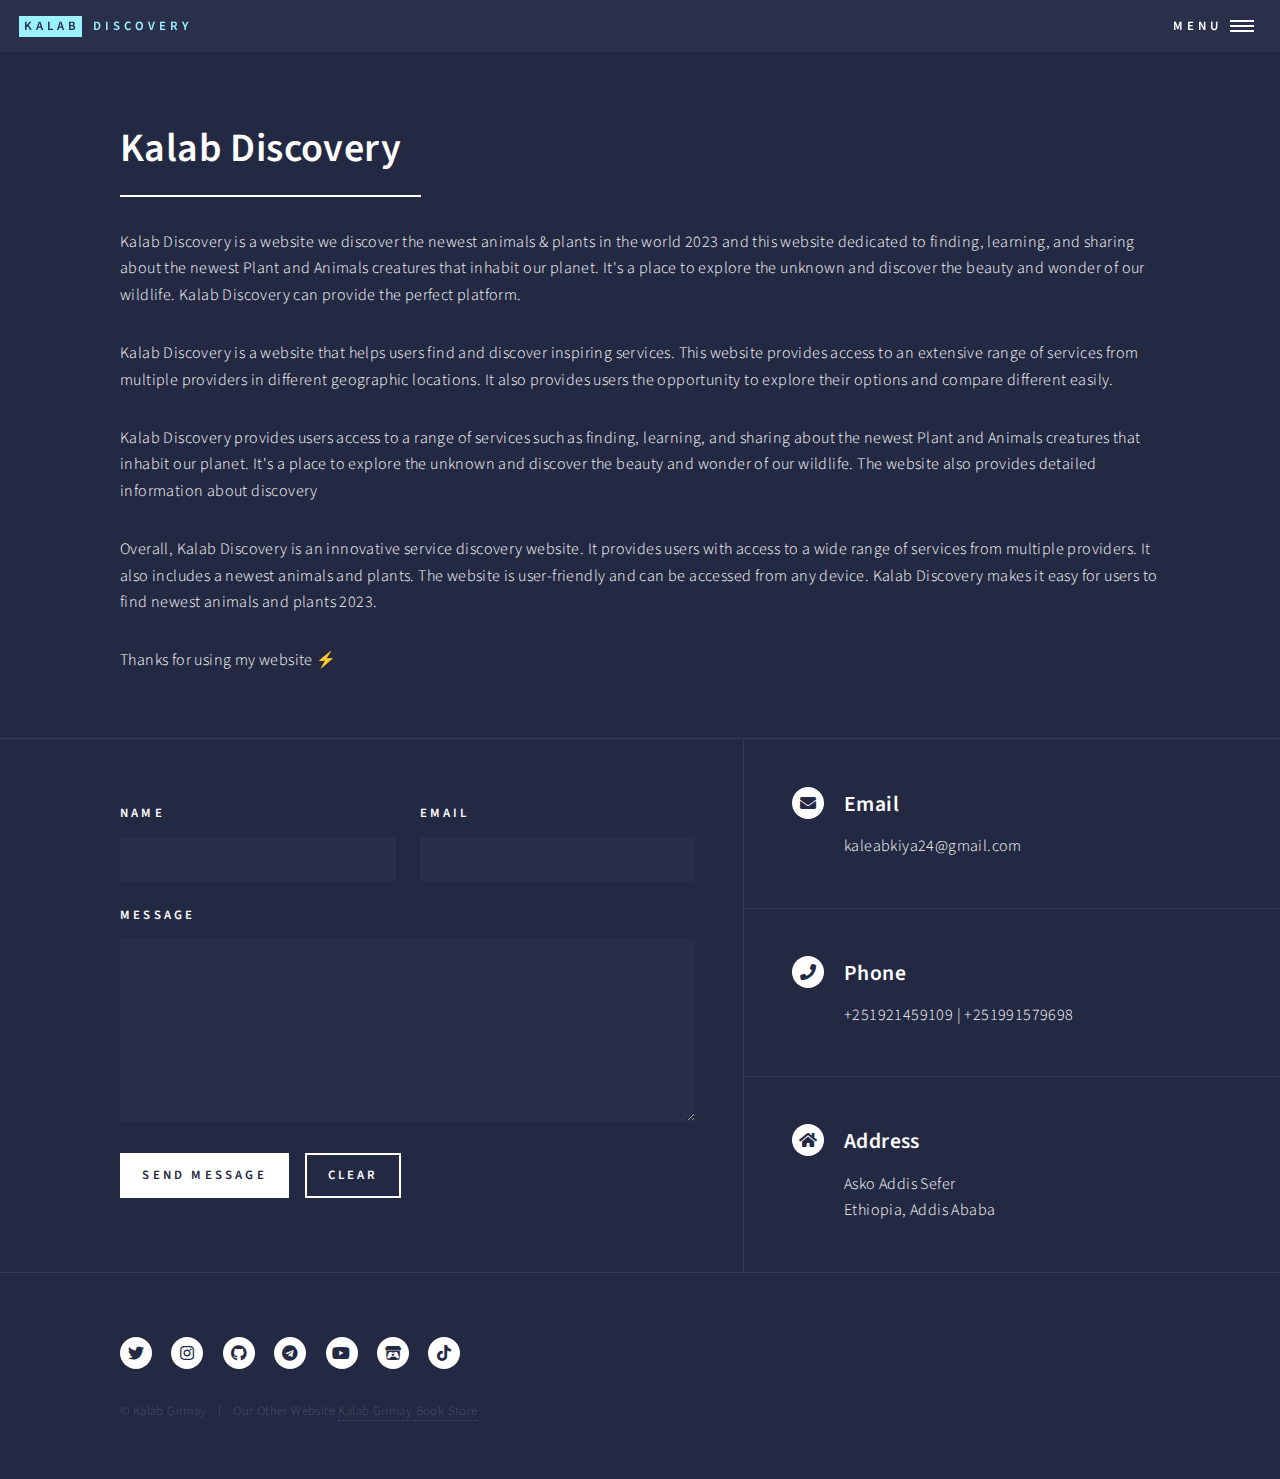
==== commit 4659996d: "Add files via upload" ====
--- a/about.html
+++ b/about.html
@@ -107,14 +107,13 @@
 					<footer id="footer">
 						<div class="inner">
 							<ul class="icons">
-								<li><a href="https://twitter.com/KingKiya12" class="icon brands alt fa-twitter"><span class="label">Twitter</span></a></li>
-								<li><a href="https://www.facebook.com/profile.php?id=100091418760547" class="icon brands alt fa-facebook-f"><span class="label">Facebook</span></a></li>
-								<li><a href="https://www.instagram.com/kingkiya22/" class="icon brands alt fa-instagram"><span class="label">Instagram</span></a></li>
+								<li><a href="https://twitter.com/KingKiyaYT" class="icon brands alt fa-twitter"><span class="label">Twitter</span></a></li>
+								<li><a href="https://www.instagram.com/KingKiyaYT" class="icon brands alt fa-instagram"><span class="label">Instagram</span></a></li>
 								<li><a href="https://github.com/KingKiya" class="icon brands alt fa-github"><span class="label">GitHub</span></a></li>
-								<li><a href="http://t.me/kingkiya24" class="icon brands alt fa-telegram"><span class="label">Telegram</span></a></li>
-								<li><a href="https://youtube.com/@KingKiya24" class="icon brands alt fa-youtube"><span class="label">Youtube</span></a></li>
+								<li><a href="http://t.me/kingkiya" class="icon brands alt fa-telegram"><span class="label">Telegram</span></a></li>
+								<li><a href="https://youtube.com/@KingKiyaYT" class="icon brands alt fa-youtube"><span class="label">Youtube</span></a></li>
 								<li><a href="https://kingkiya.itch.io/bcb" class="icon brands alt fa-itch-io"><span class="label">Itch.io</span></a></li>
-								<li><a href="https://www.tiktok.com/@kdkiya24" class="icon brands alt fa-tiktok"><span class="label">Tiktok</span></a></li>
+								<li><a href="https://www.tiktok.com/@KingKiyaYT" class="icon brands alt fa-tiktok"><span class="label">Tiktok</span></a></li>
 							</ul>
 							<ul class="copyright">
 								<li>&copy; Kalab Girmay</li><li>Our Other Website <a href="https://kingkiya.github.io/KalabGirmayBookStore/">Kalab Girmay Book Store</a></li>
